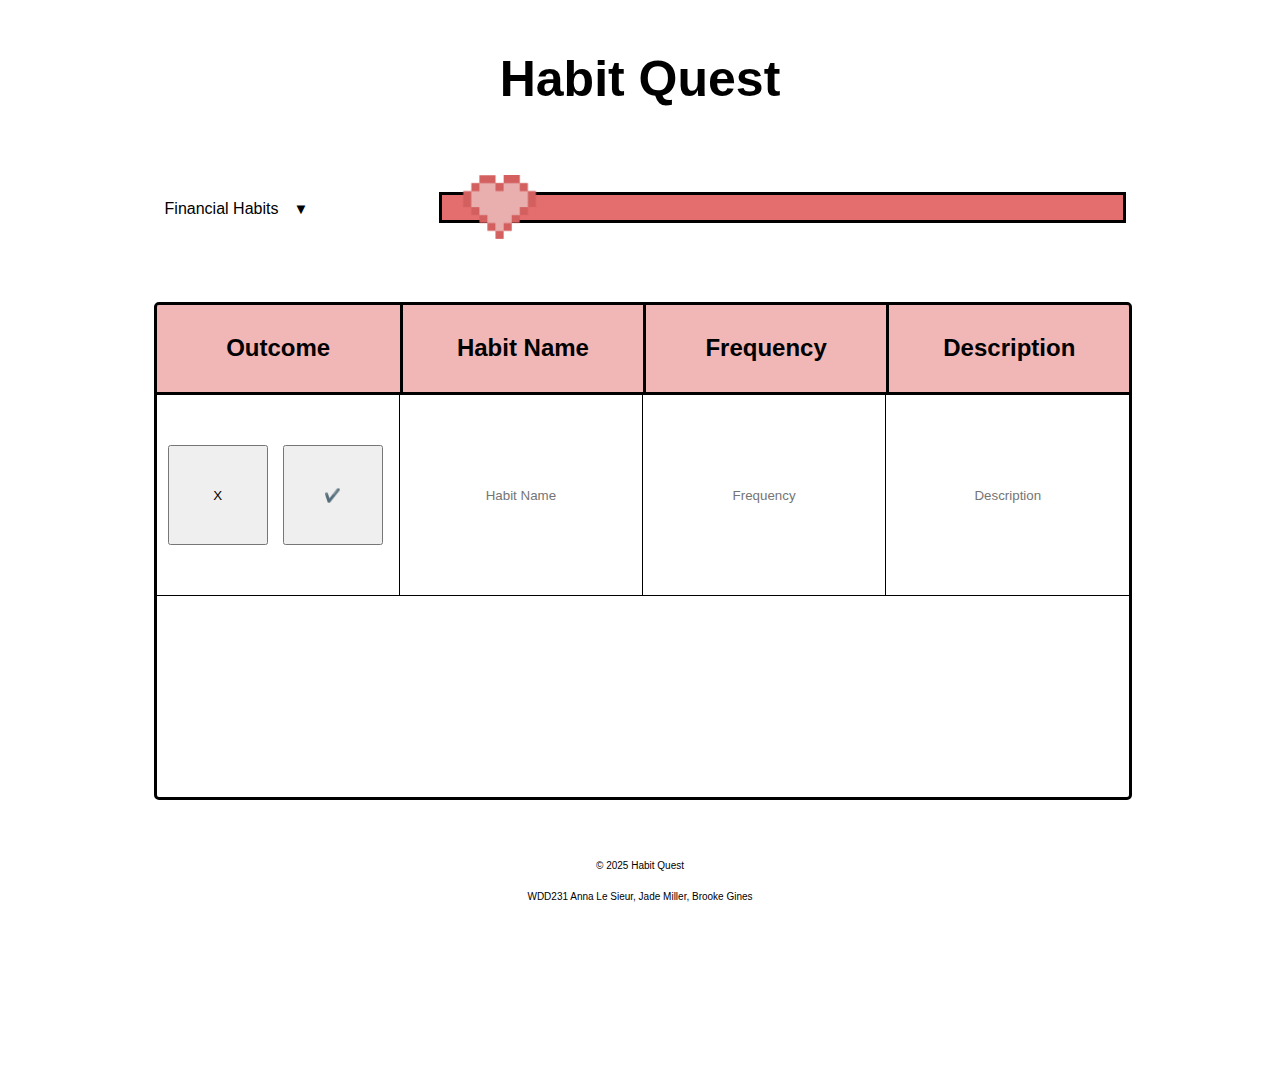
==== habit_quest/financial.html @ a442c49a "d" ====
<!DOCTYPE html>
<html lang="en">
  <head>
    <meta charset="UTF-8" />
    <meta name="author" content="Jade Miller and Brooke Gines">
    <meta name="description" content="A video game themed habit tracker. Plan and track personalized habits.">
    <meta http-equiv="X-UA-Compatible" content="IE=edge" />
    <meta name="viewport" content="width=device-width, initial-scale=1.0" />
    <title>Financial Habits</title>
    <link rel="stylesheet" href="styles.css" />
    <script src="scripts/fail_animation.js" defer></script>
    <script src="scripts/quote.js" defer></script>
  </head>
  <body>
    <header>
      <h1>Habit Quest</h1>
    </header>
    <div class="drop">
        <button class="drop_button">Financial Habits</button>
        <span class="arrow">▼</span>
        <span class="hamburger">☰</span>
        <div class="dropdown-content">
          <a href="fitness.html">Fitness Habits</a>
          <a href="intellectual.html">Intellectual Habits</a>
          <a href="mental.html">Mental Habits</a>
        </div>
    </div>
    
    <div class="health_bar">
        <img class="heart_img" src="images/heart.png" alt="Heart Icon">
        <div class="progress_bar"></div>
    </div>

    <main> 
      <div class="habit-grid">
        <div class = "column-header">
          <h2>Outcome</h2>
        </div>
        <div class="column-header">
          <h2>Habit Name</h2>
        </div>
        <div class="column-header">
          <h2>Frequency</h2>
        </div>
        <div class="column-header">
          <h2>Description</h2>
        </div>
        <div class="user-row">
          <div id="user-check-box" class="row-cell"> 
            <button id="unfinishedAnimation">X</button>
            <button id="finishedAnimation">✔️</button>
          </div>
          <div id="user-habit-name" class="row-cell"> 
            <input type="text" placeholder="Habit Name"/>
          </div>
          <div id="user-frequency" class="row-cell">
            <input type="text" placeholder="Frequency"/>
          </div>
          <div id="user-description" class="row-cell" >
            <input type="text" placeholder="Description" />
          </div>
        </div>
      </div>
    </main>
    
    
    <footer>
      <p>&copy; 2025 Habit Quest</p>
      <p>WDD231 Anna Le Sieur, Jade Miller, Brooke Gines</p>
    </footer>
  </body>
</html>
---- habit_quest/styles.css ----
:root {
    --health_bar: #e46e6e;
}

body {
    margin: 12%;
    margin-top: 50px;
}

.health_bar {
  margin-top: 50px;
  float: right;
  width: 70%;
  height: 25px;
  border: solid;
  border-color: black;
}

.progress_bar {
  width: 100%;
  height: 25px;
  background-color: var(--health_bar);
}

.arrow {
    font-size: 15px;
    margin-left: -5px;
}

.hamburger {
    display: none;
}

.drop_button {
    height: 25px;
    border: none;
    background-color: white;
    font-size: 100%;
    text-align: left;
  }
  
  .drop {
    margin-top: 50px;
    width: 25%;
    position: relative;
    display: inline-block;
  }
  
  .dropdown-content {
    display: none;
    position: absolute;
  }
  
  .dropdown-content a {
    display: block;
    text-decoration: none;
    color: black;
    padding: 0px 50px;
  }

  .drop:hover .dropdown-content {
    display: block;
}

a:hover {
    background-color: aliceblue;
}

@media (max-width: 800px) {
    body {
        margin: 5%;
    }
}

@media (max-width: 700px) {
    .drop_button {
        display: none;
     }
     .arrow {
        display: none;
     }
     .hamburger {
        display: block;
        font-size: 25px;
        padding-left: 50px;
    }
}

/* Header */
header {
  text-align: center;
  font-family: 'Lucida Sans', 'Lucida Sans Regular', 'Lucida Grande', 'Lucida Sans Unicode', Geneva, Verdana, sans-serif;
}

header h1 {
  font-size: 50px;
}

header h3 {
  font-size: 20px;
  font-style: italic;
  font-weight: normal;
  margin-bottom: 50px;
}

/* Footer */

footer {
  text-align: center;
  margin-top: 50px;
  font-size: 10px;
  display: grid;  
  place-items: center;
  font-family: 'Lucida Sans', 'Lucida Sans Regular', 'Lucida Grande', 'Lucida Sans Unicode', Geneva, Verdana, sans-serif;
}
/* Grid Style */

.habit-grid {
  margin-top: 75px;
  display: grid;
  grid-template-columns: 1fr 1fr 1fr 1fr;
  grid-template-rows: auto 1fr 1fr;
  border: solid;
  border-color: black;
  border-radius: 5px;
  width: 100%;
}

.column-header {
  text-align: center;
  border-bottom: black solid;
  padding: 10px;
  background-color: rgba(228, 110, 110, 0.5);
  color: black;
  height: min-content;
  font-family: 'Lucida Sans', 'Lucida Sans Regular', 'Lucida Grande', 'Lucida Sans Unicode', Geneva, Verdana, sans-serif;
}

.column-header:not(:first-child) {
  border-left: black solid;
}

.user-row {
  grid-column: span 4;
  display: grid;
  max-width: 100%;
  grid-template-columns: 1fr 1fr 1fr 1fr;
}

.user-row {
  row-gap: 5px;
  height: fit-content;
}

.row-cell:not(:last-child) {
  border-right:  black solid 1px;
  display: flex;
  justify-content: center;
}

.row-cell {
  border-bottom: black solid 1px;
  height: 200px;
}

.user-row input {
  width: calc(100% - 4px);
  outline: none;
  /* width: 100%; */
  border: none;
  /* border-bottom: black solid 1px; */
  /*height: 100%;*/
  height: -webkit-fill-available;
  text-align: center;
  font-family: 'Lucida Sans', 'Lucida Sans Regular', 'Lucida Grande', 'Lucida Sans Unicode', Geneva, Verdana, sans-serif;
}

#user-check-box {
  display: flex;
  align-items: center;  
}

button {
  font-family: 'Lucida Sans', 'Lucida Sans Regular', 'Lucida Grande', 'Lucida Sans Unicode', Geneva, Verdana, sans-serif;
  margin: 5px;
  margin-right: 10px;
  height: fit-content;
}

button:hover {
  cursor: pointer;
}

#unfinishedAnimation {
  height: 100px;
  width: 100px;
}

#unfinishedAnimation:hover {
   color: red;
   border-color: red;
}

#finishedAnimation {
  height: 100px;
  width: 100px;
}

#finishedAnimation:hover {
   color: red;
   border-color: red;
}

.heart_img {
  position: absolute;
  width: 115px;
  margin-top: -20px;
}

.heart_sad {
  animation: beat 3s infinite;
}

@keyframes beat { 
  0% {
    transform: scale(.8);
  }
  5% {
    transform: scale(1);
  }
  10% {
    transform: scale(.8);
  }
  15% {
    transform: scale(1);
  }
  100% {
    transform: scale(1);
  }
}

.heart_hurt {
  animation: hurt 5s;
}

@keyframes hurt { 
  0% {
    transform: scale(.8);
  }
  50% {
    transform: scale(5);
  }
  100% {
    transform: scale(.8);
  }
  0% {
    transform: scale(.8);
  }
  50% {
    transform: scale(5);
  }
  100% {
    transform: scale(.8);
  }
}

.red_flash {
  margin: none;
  padding: none;
  animation: flash 1s linear;
}

@keyframes flash { 
  0% {
    background-color: red;
    color: red;
    border-color: red;
  }
  
  100% {
    color: red;
    border-color: black;
  }
}

.blue_light {
  animation: flash 5s;
}

@keyframes light { 
  0% {
    background-color: blue;
    color: blue;
    border-color: blue;
  }
  100% {
    color: blue;
    border-color: black;
  }
}
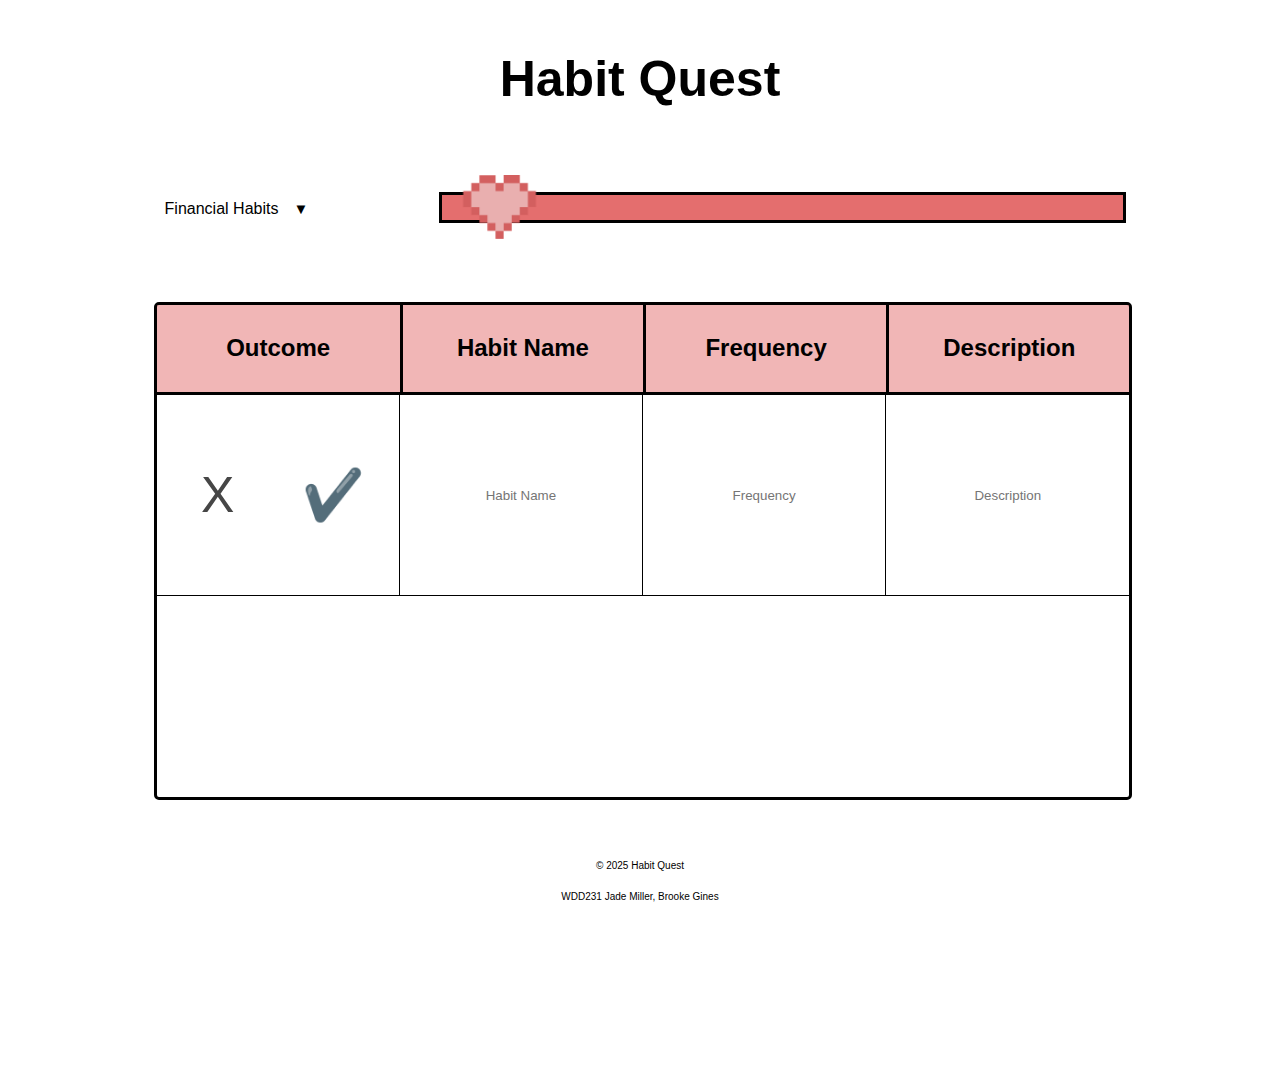
==== commit ad5ee33c: "buttons" ====
--- a/habit_quest/financial.html
+++ b/habit_quest/financial.html
@@ -2,8 +2,11 @@
 <html lang="en">
   <head>
     <meta charset="UTF-8" />
-    <meta name="author" content="Jade Miller and Brooke Gines">
-    <meta name="description" content="A video game themed habit tracker. Plan and track personalized habits.">
+    <meta name="author" content="Jade Miller and Brooke Gines" />
+    <meta
+      name="description"
+      content="A video game themed habit tracker. Plan and track personalized habits."
+    />
     <meta http-equiv="X-UA-Compatible" content="IE=edge" />
     <meta name="viewport" content="width=device-width, initial-scale=1.0" />
     <title>Financial Habits</title>
@@ -16,24 +19,24 @@
       <h1>Habit Quest</h1>
     </header>
     <div class="drop">
-        <button class="drop_button">Financial Habits</button>
-        <span class="arrow">▼</span>
-        <span class="hamburger">☰</span>
-        <div class="dropdown-content">
-          <a href="fitness.html">Fitness Habits</a>
-          <a href="intellectual.html">Intellectual Habits</a>
-          <a href="mental.html">Mental Habits</a>
-        </div>
-    </div>
-    
-    <div class="health_bar">
-        <img class="heart_img" src="images/heart.png" alt="Heart Icon">
-        <div class="progress_bar"></div>
+      <button class="drop_button">Financial Habits</button>
+      <span class="arrow">▼</span>
+      <span class="hamburger">☰</span>
+      <div class="dropdown-content">
+        <a href="fitness.html">Fitness Habits</a>
+        <a href="intellectual.html">Intellectual Habits</a>
+        <a href="mental.html">Mental Habits</a>
+      </div>
     </div>
 
-    <main> 
+    <div class="health_bar">
+      <img class="heart_img" src="images/heart.png" alt="Heart Icon" />
+      <div class="progress_bar"></div>
+    </div>
+
+    <main>
       <div class="habit-grid">
-        <div class = "column-header">
+        <div class="column-header">
           <h2>Outcome</h2>
         </div>
         <div class="column-header">
@@ -46,27 +49,26 @@
           <h2>Description</h2>
         </div>
         <div class="user-row">
-          <div id="user-check-box" class="row-cell"> 
+          <div id="user-check-box" class="row-cell">
             <button id="unfinishedAnimation">X</button>
             <button id="finishedAnimation">✔️</button>
           </div>
-          <div id="user-habit-name" class="row-cell"> 
-            <input type="text" placeholder="Habit Name"/>
+          <div id="user-habit-name" class="row-cell">
+            <input type="text" placeholder="Habit Name" />
           </div>
           <div id="user-frequency" class="row-cell">
-            <input type="text" placeholder="Frequency"/>
+            <input type="text" placeholder="Frequency" />
           </div>
-          <div id="user-description" class="row-cell" >
+          <div id="user-description" class="row-cell">
             <input type="text" placeholder="Description" />
           </div>
         </div>
       </div>
     </main>
-    
-    
+
     <footer>
       <p>&copy; 2025 Habit Quest</p>
-      <p>WDD231 Anna Le Sieur, Jade Miller, Brooke Gines</p>
+      <p>WDD231 Jade Miller, Brooke Gines</p>
     </footer>
   </body>
-</html>+</html>
--- a/habit_quest/styles.css
+++ b/habit_quest/styles.css
@@ -1,300 +1,342 @@
 :root {
-    --health_bar: #e46e6e;
-}
+  --health_bar: #e46e6e;
+}
+
 
 body {
-    margin: 12%;
-    margin-top: 50px;
-}
+  margin: 12%;
+  margin-top: 50px;
+}
+
 
 .health_bar {
+margin-top: 50px;
+float: right;
+width: 70%;
+height: 25px;
+border: solid;
+border-color: black;
+}
+
+
+.progress_bar {
+width: 100%;
+height: 25px;
+background-color: var(--health_bar);
+}
+
+
+.arrow {
+  font-size: 15px;
+  margin-left: -5px;
+}
+
+
+.hamburger {
+  display: none;
+}
+
+
+.drop_button {
+  height: 25px;
+  border: none;
+  background-color: white;
+  font-size: 100%;
+  text-align: left;
+}
+ .drop {
   margin-top: 50px;
-  float: right;
-  width: 70%;
-  height: 25px;
-  border: solid;
-  border-color: black;
-}
-
-.progress_bar {
-  width: 100%;
-  height: 25px;
-  background-color: var(--health_bar);
-}
-
-.arrow {
-    font-size: 15px;
-    margin-left: -5px;
-}
-
-.hamburger {
-    display: none;
-}
-
-.drop_button {
-    height: 25px;
-    border: none;
-    background-color: white;
-    font-size: 100%;
-    text-align: left;
+  width: 25%;
+  position: relative;
+  display: inline-block;
+}
+ .dropdown-content {
+  display: none;
+  position: absolute;
+}
+ .dropdown-content a {
+  display: block;
+  text-decoration: none;
+  color: black;
+  padding: 0px 50px;
+}
+
+
+.drop:hover .dropdown-content {
+  display: block;
+}
+
+
+a:hover {
+  background-color: aliceblue;
+}
+
+
+@media (max-width: 800px) {
+  body {
+      margin: 5%;
   }
-  
-  .drop {
-    margin-top: 50px;
-    width: 25%;
-    position: relative;
-    display: inline-block;
+}
+
+
+@media (max-width: 700px) {
+  .drop_button {
+      display: none;
+   }
+   .arrow {
+      display: none;
+   }
+   .hamburger {
+      display: block;
+      font-size: 25px;
+      padding-left: 50px;
   }
-  
-  .dropdown-content {
-    display: none;
-    position: absolute;
-  }
-  
-  .dropdown-content a {
-    display: block;
-    text-decoration: none;
-    color: black;
-    padding: 0px 50px;
-  }
-
-  .drop:hover .dropdown-content {
-    display: block;
-}
-
-a:hover {
-    background-color: aliceblue;
-}
-
-@media (max-width: 800px) {
-    body {
-        margin: 5%;
-    }
-}
-
-@media (max-width: 700px) {
-    .drop_button {
-        display: none;
-     }
-     .arrow {
-        display: none;
-     }
-     .hamburger {
-        display: block;
-        font-size: 25px;
-        padding-left: 50px;
-    }
-}
+}
+
 
 /* Header */
 header {
-  text-align: center;
-  font-family: 'Lucida Sans', 'Lucida Sans Regular', 'Lucida Grande', 'Lucida Sans Unicode', Geneva, Verdana, sans-serif;
-}
+text-align: center;
+font-family: 'Lucida Sans', 'Lucida Sans Regular', 'Lucida Grande', 'Lucida Sans Unicode', Geneva, Verdana, sans-serif;
+}
+
 
 header h1 {
-  font-size: 50px;
-}
+font-size: 50px;
+}
+
 
 header h3 {
-  font-size: 20px;
-  font-style: italic;
-  font-weight: normal;
-  margin-bottom: 50px;
-}
+font-size: 20px;
+font-style: italic;
+font-weight: normal;
+margin-bottom: 50px;
+}
+
 
 /* Footer */
 
+
 footer {
-  text-align: center;
-  margin-top: 50px;
-  font-size: 10px;
-  display: grid;  
-  place-items: center;
-  font-family: 'Lucida Sans', 'Lucida Sans Regular', 'Lucida Grande', 'Lucida Sans Unicode', Geneva, Verdana, sans-serif;
+text-align: center;
+margin-top: 50px;
+font-size: 10px;
+display: grid; 
+place-items: center;
+font-family: 'Lucida Sans', 'Lucida Sans Regular', 'Lucida Grande', 'Lucida Sans Unicode', Geneva, Verdana, sans-serif;
 }
 /* Grid Style */
 
+
 .habit-grid {
-  margin-top: 75px;
-  display: grid;
-  grid-template-columns: 1fr 1fr 1fr 1fr;
-  grid-template-rows: auto 1fr 1fr;
-  border: solid;
+margin-top: 75px;
+display: grid;
+grid-template-columns: 1fr 1fr 1fr 1fr;
+grid-template-rows: auto 1fr 1fr;
+border: solid;
+border-color: black;
+border-radius: 5px;
+width: 100%;
+}
+
+
+.column-header {
+text-align: center;
+border-bottom: black solid;
+padding: 10px;
+background-color: rgba(228, 110, 110, 0.5);
+color: black;
+height: min-content;
+font-family: 'Lucida Sans', 'Lucida Sans Regular', 'Lucida Grande', 'Lucida Sans Unicode', Geneva, Verdana, sans-serif;
+}
+
+
+.column-header:not(:first-child) {
+border-left: black solid;
+}
+
+
+.user-row {
+grid-column: span 4;
+display: grid;
+max-width: 100%;
+grid-template-columns: 1fr 1fr 1fr 1fr;
+}
+
+
+.user-row {
+row-gap: 5px;
+height: fit-content;
+}
+
+
+.row-cell:not(:last-child) {
+border-right:  black solid 1px;
+display: flex;
+justify-content: center;
+}
+
+
+.row-cell {
+border-bottom: black solid 1px;
+height: 200px;
+}
+
+
+.user-row input {
+width: calc(100% - 4px);
+outline: none;
+/* width: 100%; */
+border: none;
+/* border-bottom: black solid 1px; */
+/*height: 100%;*/
+height: -webkit-fill-available;
+text-align: center;
+font-family: 'Lucida Sans', 'Lucida Sans Regular', 'Lucida Grande', 'Lucida Sans Unicode', Geneva, Verdana, sans-serif;
+}
+
+
+#user-check-box {
+display: flex;
+align-items: center; 
+}
+
+
+button {
+font-family: 'Lucida Sans', 'Lucida Sans Regular', 'Lucida Grande', 'Lucida Sans Unicode', Geneva, Verdana, sans-serif;
+margin: 5px;
+margin-right: 10px;
+height: fit-content;
+}
+
+
+button:hover {
+cursor: pointer;
+}
+
+
+#unfinishedAnimation {
+height: 100px;
+width: 100px;
+font-size: 50px;
+font-style: bold;
+background-color: transparent;
+border: none;
+color: #464646;
+}
+
+
+#unfinishedAnimation:hover {
+  font-size: 60px;
+}
+
+
+#finishedAnimation {
+height: 100px;
+width: 100px;
+font-size: 50px;
+background-color: transparent;
+border: none;
+color: var(--health_bar);
+}
+
+
+#finishedAnimation:hover {
+font-size: 60px;
+}
+
+
+.heart_img {
+position: absolute;
+width: 115px;
+margin-top: -20px;
+}
+
+
+.heart_sad {
+animation: beat 3s infinite;
+}
+
+
+@keyframes beat {
+0% {
+  transform: scale(.8);
+}
+5% {
+  transform: scale(1);
+}
+10% {
+  transform: scale(.8);
+}
+15% {
+  transform: scale(1);
+}
+100% {
+  transform: scale(1);
+}
+}
+
+
+.heart_hurt {
+animation: hurt 5s;
+}
+
+
+@keyframes hurt {
+0% {
+  transform: scale(.8);
+}
+50% {
+  transform: scale(5);
+}
+100% {
+  transform: scale(.8);
+}
+0% {
+  transform: scale(.8);
+}
+50% {
+  transform: scale(5);
+}
+100% {
+  transform: scale(.8);
+}
+}
+
+
+.red_flash {
+margin: none;
+padding: none;
+animation: flash 1s linear;
+}
+
+
+@keyframes flash {
+0% {
+  background-color: red;
+  color: red;
+  border-color: red;
+}
+ 100% {
+  color: red;
   border-color: black;
-  border-radius: 5px;
-  width: 100%;
-}
-
-.column-header {
-  text-align: center;
-  border-bottom: black solid;
-  padding: 10px;
-  background-color: rgba(228, 110, 110, 0.5);
-  color: black;
-  height: min-content;
-  font-family: 'Lucida Sans', 'Lucida Sans Regular', 'Lucida Grande', 'Lucida Sans Unicode', Geneva, Verdana, sans-serif;
-}
-
-.column-header:not(:first-child) {
-  border-left: black solid;
-}
-
-.user-row {
-  grid-column: span 4;
-  display: grid;
-  max-width: 100%;
-  grid-template-columns: 1fr 1fr 1fr 1fr;
-}
-
-.user-row {
-  row-gap: 5px;
-  height: fit-content;
-}
-
-.row-cell:not(:last-child) {
-  border-right:  black solid 1px;
-  display: flex;
-  justify-content: center;
-}
-
-.row-cell {
-  border-bottom: black solid 1px;
-  height: 200px;
-}
-
-.user-row input {
-  width: calc(100% - 4px);
-  outline: none;
-  /* width: 100%; */
-  border: none;
-  /* border-bottom: black solid 1px; */
-  /*height: 100%;*/
-  height: -webkit-fill-available;
-  text-align: center;
-  font-family: 'Lucida Sans', 'Lucida Sans Regular', 'Lucida Grande', 'Lucida Sans Unicode', Geneva, Verdana, sans-serif;
-}
-
-#user-check-box {
-  display: flex;
-  align-items: center;  
-}
-
-button {
-  font-family: 'Lucida Sans', 'Lucida Sans Regular', 'Lucida Grande', 'Lucida Sans Unicode', Geneva, Verdana, sans-serif;
-  margin: 5px;
-  margin-right: 10px;
-  height: fit-content;
-}
-
-button:hover {
-  cursor: pointer;
-}
-
-#unfinishedAnimation {
-  height: 100px;
-  width: 100px;
-}
-
-#unfinishedAnimation:hover {
-   color: red;
-   border-color: red;
-}
-
-#finishedAnimation {
-  height: 100px;
-  width: 100px;
-}
-
-#finishedAnimation:hover {
-   color: red;
-   border-color: red;
-}
-
-.heart_img {
-  position: absolute;
-  width: 115px;
-  margin-top: -20px;
-}
-
-.heart_sad {
-  animation: beat 3s infinite;
-}
-
-@keyframes beat { 
-  0% {
-    transform: scale(.8);
-  }
-  5% {
-    transform: scale(1);
-  }
-  10% {
-    transform: scale(.8);
-  }
-  15% {
-    transform: scale(1);
-  }
-  100% {
-    transform: scale(1);
-  }
-}
-
-.heart_hurt {
-  animation: hurt 5s;
-}
-
-@keyframes hurt { 
-  0% {
-    transform: scale(.8);
-  }
-  50% {
-    transform: scale(5);
-  }
-  100% {
-    transform: scale(.8);
-  }
-  0% {
-    transform: scale(.8);
-  }
-  50% {
-    transform: scale(5);
-  }
-  100% {
-    transform: scale(.8);
-  }
-}
-
-.red_flash {
-  margin: none;
-  padding: none;
-  animation: flash 1s linear;
-}
-
-@keyframes flash { 
-  0% {
-    background-color: red;
-    color: red;
-    border-color: red;
-  }
-  
-  100% {
-    color: red;
-    border-color: black;
-  }
-}
+}
+}
+
 
 .blue_light {
-  animation: flash 5s;
-}
-
-@keyframes light { 
-  0% {
-    background-color: blue;
-    color: blue;
-    border-color: blue;
-  }
-  100% {
-    color: blue;
-    border-color: black;
-  }
-}+animation: flash 5s;
+}
+
+
+@keyframes light {
+0% {
+  background-color: blue;
+  color: blue;
+  border-color: blue;
+}
+100% {
+  color: blue;
+  border-color: black;
+}
+}
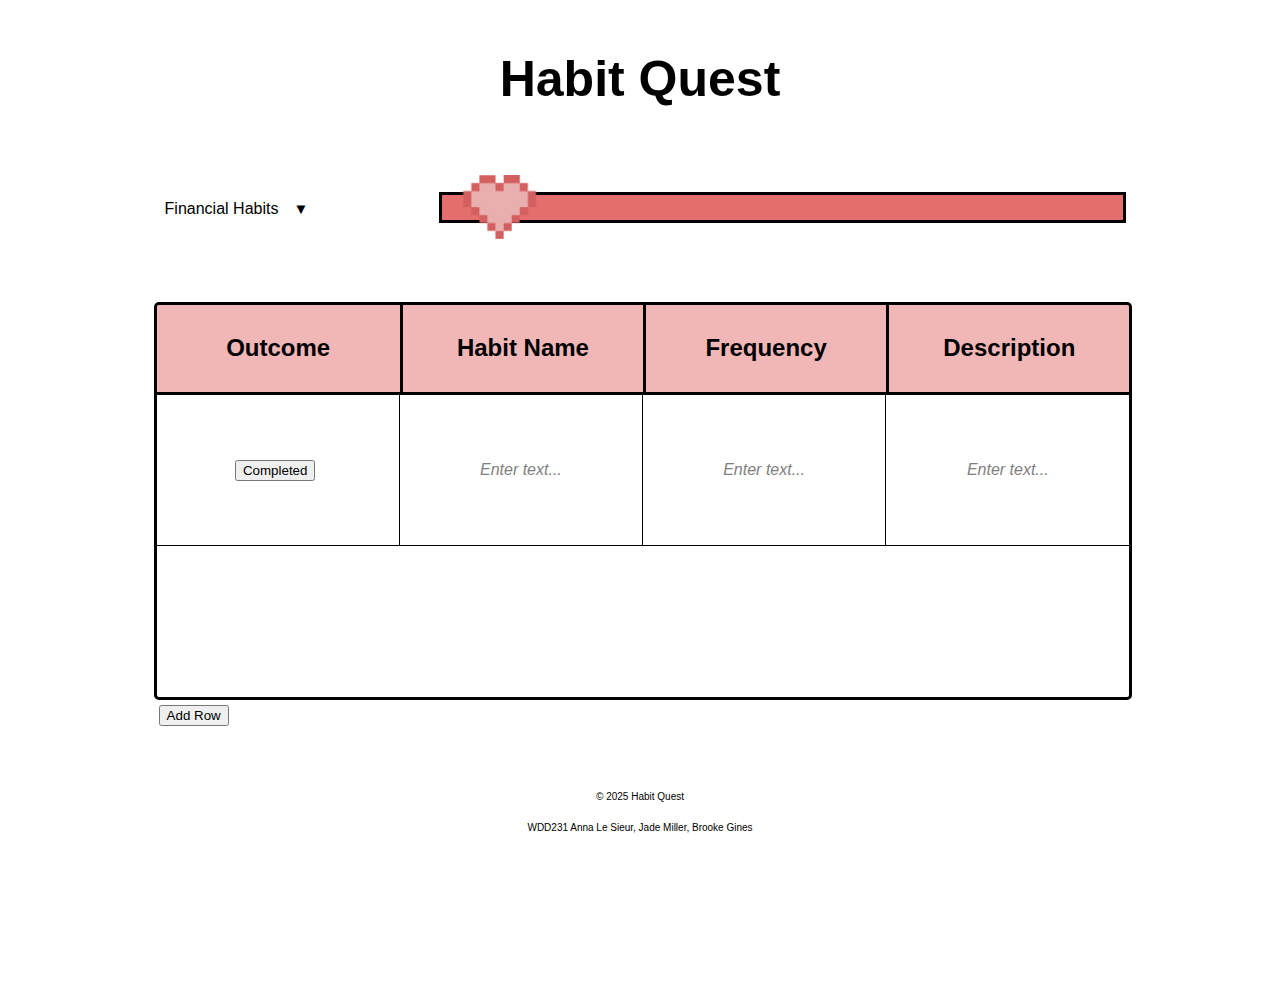
==== commit 3f598c41: "local storage for grid works on the first row" ====
--- a/habit_quest/financial.html
+++ b/habit_quest/financial.html
@@ -2,41 +2,37 @@
 <html lang="en">
   <head>
     <meta charset="UTF-8" />
-    <meta name="author" content="Jade Miller and Brooke Gines" />
-    <meta
-      name="description"
-      content="A video game themed habit tracker. Plan and track personalized habits."
-    />
     <meta http-equiv="X-UA-Compatible" content="IE=edge" />
     <meta name="viewport" content="width=device-width, initial-scale=1.0" />
     <title>Financial Habits</title>
     <link rel="stylesheet" href="styles.css" />
     <script src="scripts/fail_animation.js" defer></script>
     <script src="scripts/quote.js" defer></script>
+    <script src="scripts/localStorage.js" defer></script>
   </head>
   <body>
     <header>
       <h1>Habit Quest</h1>
     </header>
     <div class="drop">
-      <button class="drop_button">Financial Habits</button>
-      <span class="arrow">▼</span>
-      <span class="hamburger">☰</span>
-      <div class="dropdown-content">
-        <a href="fitness.html">Fitness Habits</a>
-        <a href="intellectual.html">Intellectual Habits</a>
-        <a href="mental.html">Mental Habits</a>
-      </div>
+        <button class="drop_button">Financial Habits</button>
+        <span class="arrow">▼</span>
+        <span class="hamburger">☰</span>
+        <div class="dropdown-content">
+          <a href="fitness.html">Fitness Habits</a>
+          <a href="intellectual.html">Intellectual Habits</a>
+          <a href="mental.html">Mental Habits</a>
+        </div>
+    </div>
+    
+    <div class="health_bar">
+        <img class="heart_img" src="images/heart.png" alt="Heart Icon">
+        <div class="progress_bar"></div>
     </div>
 
-    <div class="health_bar">
-      <img class="heart_img" src="images/heart.png" alt="Heart Icon" />
-      <div class="progress_bar"></div>
-    </div>
-
-    <main>
+    <main> 
       <div class="habit-grid">
-        <div class="column-header">
+        <div class = "column-header">
           <h2>Outcome</h2>
         </div>
         <div class="column-header">
@@ -49,26 +45,41 @@
           <h2>Description</h2>
         </div>
         <div class="user-row">
-          <div id="user-check-box" class="row-cell">
-            <button id="unfinishedAnimation">X</button>
-            <button id="finishedAnimation">✔️</button>
+          <div id="user-check-box" class="row-cell"> 
+            <button>Completed</button>
           </div>
-          <div id="user-habit-name" class="row-cell">
-            <input type="text" placeholder="Habit Name" />
+          <div id="user-habit-name" class="row-cell"> 
+            <div class="editor" id= "habit-name-editor" contenteditable="true"> </div>
           </div>
           <div id="user-frequency" class="row-cell">
-            <input type="text" placeholder="Frequency" />
+            <div class="editor" id= "frequency-editor" contenteditable="true"> </div>
           </div>
-          <div id="user-description" class="row-cell">
-            <input type="text" placeholder="Description" />
+          <div id="user-description" class="row-cell" >
+            <div class="editor" id= "description-editor" contenteditable="true"> </div>
           </div>
         </div>
+        <!-- <div class="user-row">
+          <div id="user-check-box" class="row-cell"> 
+            <button>Completed</button>
+          </div>
+          <div id="user-habit-name" class="row-cell"> 
+            <div class="editor" id= "habit-name-editor" contenteditable="true"> </div>
+          </div>
+          <div id="user-frequency" class="row-cell">
+            <div class="editor" id= "frequency-editor" contenteditable="true"> </div>
+          </div>
+          <div id="user-description" class="row-cell" >
+            <div class="editor" id= "description-editor" contenteditable="true"> </div>
+          </div>
+        </div> -->
       </div>
     </main>
-
+    <button id="add-row-button">Add Row</button>
+    
+    
     <footer>
       <p>&copy; 2025 Habit Quest</p>
-      <p>WDD231 Jade Miller, Brooke Gines</p>
+      <p>WDD231 Anna Le Sieur, Jade Miller, Brooke Gines</p>
     </footer>
   </body>
-</html>
+</html>--- a/habit_quest/styles.css
+++ b/habit_quest/styles.css
@@ -1,342 +1,245 @@
 :root {
-  --health_bar: #e46e6e;
-}
-
+    --health_bar: #e46e6e;
+}
 
 body {
-  margin: 12%;
+    margin: 12%;
+    margin-top: 50px;
+}
+
+.health_bar {
   margin-top: 50px;
-}
-
-
-.health_bar {
-margin-top: 50px;
-float: right;
-width: 70%;
-height: 25px;
-border: solid;
-border-color: black;
-}
-
+  float: right;
+  width: 70%;
+  height: 25px;
+  border: solid;
+  border-color: black;
+}
 
 .progress_bar {
-width: 100%;
-height: 25px;
-background-color: var(--health_bar);
-}
-
+  width: 100%;
+  height: 25px;
+  background-color: var(--health_bar);
+}
 
 .arrow {
-  font-size: 15px;
-  margin-left: -5px;
-}
-
+    font-size: 15px;
+    margin-left: -5px;
+}
 
 .hamburger {
-  display: none;
-}
-
+    display: none;
+}
 
 .drop_button {
-  height: 25px;
-  border: none;
-  background-color: white;
-  font-size: 100%;
-  text-align: left;
-}
- .drop {
-  margin-top: 50px;
-  width: 25%;
-  position: relative;
-  display: inline-block;
-}
- .dropdown-content {
-  display: none;
-  position: absolute;
-}
- .dropdown-content a {
-  display: block;
-  text-decoration: none;
-  color: black;
-  padding: 0px 50px;
-}
-
-
-.drop:hover .dropdown-content {
-  display: block;
-}
-
+    height: 25px;
+    border: none;
+    background-color: white;
+    font-size: 100%;
+    text-align: left;
+  }
+  
+  .drop {
+    margin-top: 50px;
+    width: 25%;
+    position: relative;
+    display: inline-block;
+  }
+  
+  .dropdown-content {
+    display: none;
+    position: absolute;
+  }
+  
+  .dropdown-content a {
+    display: block;
+    text-decoration: none;
+    color: black;
+    padding: 0px 50px;
+  }
+
+  .drop:hover .dropdown-content {
+    display: block;
+}
 
 a:hover {
-  background-color: aliceblue;
-}
-
+    background-color: aliceblue;
+}
+
+.heart_img {
+    position: absolute;
+    width: 115px;
+    margin-top: -20px;
+}
 
 @media (max-width: 800px) {
-  body {
-      margin: 5%;
-  }
-}
-
+    body {
+        margin: 5%;
+    }
+}
 
 @media (max-width: 700px) {
-  .drop_button {
-      display: none;
-   }
-   .arrow {
-      display: none;
-   }
-   .hamburger {
-      display: block;
-      font-size: 25px;
-      padding-left: 50px;
-  }
-}
-
+    .drop_button {
+        display: none;
+     }
+     .arrow {
+        display: none;
+     }
+     .hamburger {
+        display: block;
+        font-size: 25px;
+        padding-left: 50px;
+    }
+}
 
 /* Header */
 header {
-text-align: center;
-font-family: 'Lucida Sans', 'Lucida Sans Regular', 'Lucida Grande', 'Lucida Sans Unicode', Geneva, Verdana, sans-serif;
-}
-
+  text-align: center;
+  font-family: 'Lucida Sans', 'Lucida Sans Regular', 'Lucida Grande', 'Lucida Sans Unicode', Geneva, Verdana, sans-serif;
+}
 
 header h1 {
-font-size: 50px;
-}
-
+  font-size: 50px;
+}
 
 header h3 {
-font-size: 20px;
-font-style: italic;
-font-weight: normal;
-margin-bottom: 50px;
-}
-
+  font-size: 20px;
+  font-style: italic;
+  font-weight: normal;
+  margin-bottom: 50px;
+}
 
 /* Footer */
 
-
 footer {
-text-align: center;
-margin-top: 50px;
-font-size: 10px;
-display: grid; 
-place-items: center;
-font-family: 'Lucida Sans', 'Lucida Sans Regular', 'Lucida Grande', 'Lucida Sans Unicode', Geneva, Verdana, sans-serif;
+  text-align: center;
+  margin-top: 50px;
+  font-size: 10px;
+  display: grid;  
+  place-items: center;
+  font-family: 'Lucida Sans', 'Lucida Sans Regular', 'Lucida Grande', 'Lucida Sans Unicode', Geneva, Verdana, sans-serif;
 }
 /* Grid Style */
 
 
 .habit-grid {
-margin-top: 75px;
-display: grid;
-grid-template-columns: 1fr 1fr 1fr 1fr;
-grid-template-rows: auto 1fr 1fr;
-border: solid;
-border-color: black;
-border-radius: 5px;
-width: 100%;
-}
-
+  margin-top: 75px;
+  display: grid;
+  grid-template-columns: 1fr 1fr 1fr 1fr;
+  grid-template-rows: auto 1fr 1fr;
+  border: solid;
+  border-color: black;
+  border-radius: 5px;
+  width: 100%;
+}
 
 .column-header {
-text-align: center;
-border-bottom: black solid;
-padding: 10px;
-background-color: rgba(228, 110, 110, 0.5);
-color: black;
-height: min-content;
-font-family: 'Lucida Sans', 'Lucida Sans Regular', 'Lucida Grande', 'Lucida Sans Unicode', Geneva, Verdana, sans-serif;
-}
-
+  text-align: center;
+  border-bottom: black solid;
+  padding: 10px;
+  background-color: rgba(228, 110, 110, 0.5);
+  color: black;
+  height: min-content;
+  font-family: 'Lucida Sans', 'Lucida Sans Regular', 'Lucida Grande', 'Lucida Sans Unicode', Geneva, Verdana, sans-serif;
+}
 
 .column-header:not(:first-child) {
-border-left: black solid;
-}
-
+  border-left: black solid;
+}
 
 .user-row {
-grid-column: span 4;
-display: grid;
-max-width: 100%;
-grid-template-columns: 1fr 1fr 1fr 1fr;
-}
-
-
-.user-row {
-row-gap: 5px;
-height: fit-content;
+  grid-column: span 4;
+  display: grid;
+  max-width: 100%;
+  grid-template-columns: 1fr 1fr 1fr 1fr;
+  row-gap: 5px;
+  height: fit-content;
 }
 
 
 .row-cell:not(:last-child) {
-border-right:  black solid 1px;
-display: flex;
-justify-content: center;
-}
-
+  border-right:  black solid 1px;
+  display: flex;
+  justify-content: center;
+}
 
 .row-cell {
-border-bottom: black solid 1px;
-height: 200px;
-}
-
-
-.user-row input {
-width: calc(100% - 4px);
-outline: none;
-/* width: 100%; */
-border: none;
-/* border-bottom: black solid 1px; */
-/*height: 100%;*/
-height: -webkit-fill-available;
-text-align: center;
-font-family: 'Lucida Sans', 'Lucida Sans Regular', 'Lucida Grande', 'Lucida Sans Unicode', Geneva, Verdana, sans-serif;
-}
-
+  border-bottom: black solid 1px;
+  height: 150px;
+  display: flex;
+  flex-direction: column;
+}
+
+textarea {
+  /* width: calc(100% - 4px); */
+  width: 100%;
+  height: 100%; 
+  padding: 5px; 
+  border: none;
+  text-align: center;
+  box-sizing: border-box;
+  font-family: 'Lucida Sans', 'Lucida Sans Regular', 'Lucida Grande', 'Lucida Sans Unicode', Geneva, Verdana, sans-serif;
+}
+
+.editor
+{
+   /* width: calc(100% - 4px); */
+   width: 100%;
+   display: flex;
+   flex-direction: column;
+   justify-content: center;
+   height: 100%; 
+   padding: 5px; 
+   border: none;
+   text-align: center;
+   box-sizing: border-box;
+   font-family: 'Lucida Sans', 'Lucida Sans Regular', 'Lucida Grande', 'Lucida Sans Unicode', Geneva, Verdana, sans-serif;
+}
+
+.editor:empty::before {
+  content: "Enter text...";
+  color: gray;
+  font-style: italic;
+}
+
+
+.editor:hover {
+  border: 2px solid pink;
+  box-shadow: 0 4px 8px rgba(0, 0, 0, 0.2);
+}
 
 #user-check-box {
-display: flex;
-align-items: center; 
-}
-
+  display: flex;
+  align-items: center;  
+}
 
 button {
-font-family: 'Lucida Sans', 'Lucida Sans Regular', 'Lucida Grande', 'Lucida Sans Unicode', Geneva, Verdana, sans-serif;
-margin: 5px;
-margin-right: 10px;
-height: fit-content;
-}
-
+  font-family: 'Lucida Sans', 'Lucida Sans Regular', 'Lucida Grande', 'Lucida Sans Unicode', Geneva, Verdana, sans-serif;
+  margin: 5px;
+  margin-right: 10px;
+  height: fit-content;
+}
 
 button:hover {
-cursor: pointer;
-}
-
-
-#unfinishedAnimation {
-height: 100px;
-width: 100px;
-font-size: 50px;
-font-style: bold;
-background-color: transparent;
-border: none;
-color: #464646;
-}
-
-
-#unfinishedAnimation:hover {
-  font-size: 60px;
-}
-
-
-#finishedAnimation {
-height: 100px;
-width: 100px;
-font-size: 50px;
-background-color: transparent;
-border: none;
-color: var(--health_bar);
-}
-
-
-#finishedAnimation:hover {
-font-size: 60px;
-}
-
-
-.heart_img {
-position: absolute;
-width: 115px;
-margin-top: -20px;
-}
-
-
-.heart_sad {
-animation: beat 3s infinite;
-}
-
-
-@keyframes beat {
-0% {
-  transform: scale(.8);
-}
-5% {
-  transform: scale(1);
-}
-10% {
-  transform: scale(.8);
-}
-15% {
-  transform: scale(1);
-}
-100% {
-  transform: scale(1);
-}
-}
-
-
-.heart_hurt {
-animation: hurt 5s;
-}
-
-
-@keyframes hurt {
-0% {
-  transform: scale(.8);
-}
-50% {
-  transform: scale(5);
-}
-100% {
-  transform: scale(.8);
-}
-0% {
-  transform: scale(.8);
-}
-50% {
-  transform: scale(5);
-}
-100% {
-  transform: scale(.8);
-}
-}
-
-
-.red_flash {
-margin: none;
-padding: none;
-animation: flash 1s linear;
-}
-
-
-@keyframes flash {
-0% {
-  background-color: red;
-  color: red;
-  border-color: red;
-}
- 100% {
-  color: red;
-  border-color: black;
-}
-}
-
-
-.blue_light {
-animation: flash 5s;
-}
-
-
-@keyframes light {
-0% {
-  background-color: blue;
-  color: blue;
-  border-color: blue;
-}
-100% {
-  color: blue;
-  border-color: black;
-}
-}
+  cursor: pointer;
+}
+
+#testAnimation {
+  height: 100px;
+  width: 100px;
+}
+
+#testAnimation:hover {
+   color: red;
+   border-color: red;
+}
+
+#testAnimation2 {
+  height: 100px;
+  width: 100px;
+}
+
+#testAnimation2:hover {
+   color: red;
+   border-color: red;
+}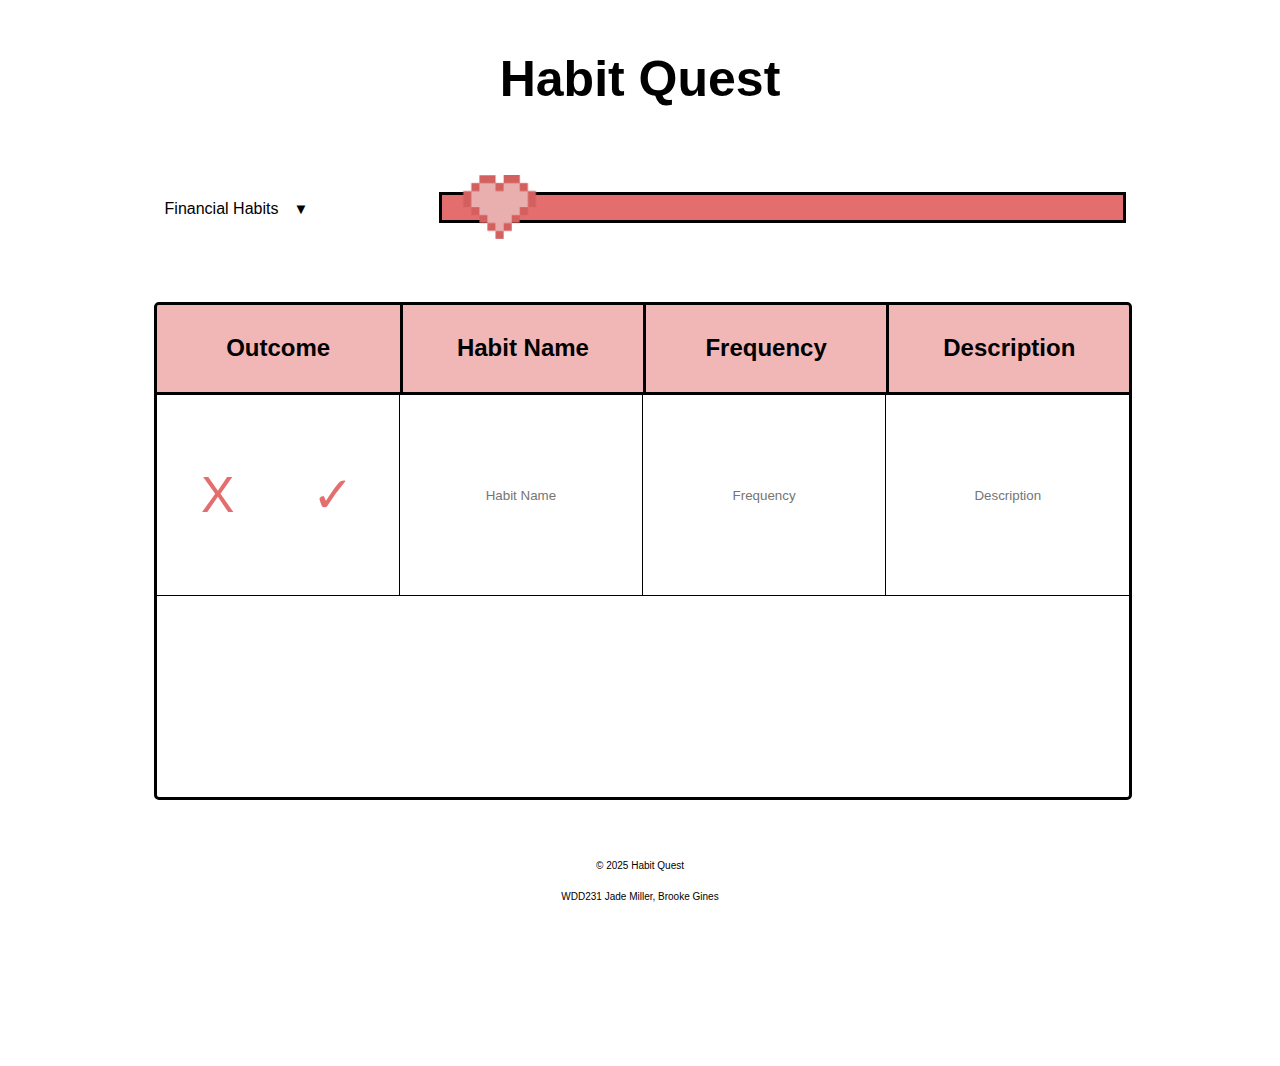
==== commit 1820b055: "jade miller" ====
--- a/habit_quest/financial.html
+++ b/habit_quest/financial.html
@@ -2,19 +2,21 @@
 <html lang="en">
   <head>
     <meta charset="UTF-8" />
+    <meta name="author" content="Jade Miller and Brooke Gines" />
+    <meta name="description" content="A video game themed habit tracker. Plan and track personalized habits." />
     <meta http-equiv="X-UA-Compatible" content="IE=edge" />
     <meta name="viewport" content="width=device-width, initial-scale=1.0" />
     <title>Financial Habits</title>
     <link rel="stylesheet" href="styles.css" />
     <script src="scripts/fail_animation.js" defer></script>
     <script src="scripts/quote.js" defer></script>
-    <script src="scripts/localStorage.js" defer></script>
   </head>
   <body>
-    <header>
-      <h1>Habit Quest</h1>
-    </header>
-    <div class="drop">
+    <div class="flash_animation">
+      <header>
+        <h1>Habit Quest</h1>
+      </header>
+      <div class="drop">
         <button class="drop_button">Financial Habits</button>
         <span class="arrow">▼</span>
         <span class="hamburger">☰</span>
@@ -23,63 +25,48 @@
           <a href="intellectual.html">Intellectual Habits</a>
           <a href="mental.html">Mental Habits</a>
         </div>
-    </div>
-    
-    <div class="health_bar">
-        <img class="heart_img" src="images/heart.png" alt="Heart Icon">
+      </div>
+      <div class="health_bar">
+        <img class="heart_img" src="images/heart.png" alt="Heart Icon" />
         <div class="progress_bar"></div>
-    </div>
+      </div>
 
-    <main> 
-      <div class="habit-grid">
-        <div class = "column-header">
-          <h2>Outcome</h2>
-        </div>
-        <div class="column-header">
-          <h2>Habit Name</h2>
-        </div>
-        <div class="column-header">
-          <h2>Frequency</h2>
-        </div>
-        <div class="column-header">
-          <h2>Description</h2>
-        </div>
-        <div class="user-row">
-          <div id="user-check-box" class="row-cell"> 
-            <button>Completed</button>
+      <main>
+        <div class="habit-grid">
+          <div class="column-header">
+            <h2>Outcome</h2>
           </div>
-          <div id="user-habit-name" class="row-cell"> 
-            <div class="editor" id= "habit-name-editor" contenteditable="true"> </div>
+          <div class="column-header">
+            <h2>Habit Name</h2>
           </div>
-          <div id="user-frequency" class="row-cell">
-            <div class="editor" id= "frequency-editor" contenteditable="true"> </div>
+          <div class="column-header">
+            <h2>Frequency</h2>
           </div>
-          <div id="user-description" class="row-cell" >
-            <div class="editor" id= "description-editor" contenteditable="true"> </div>
+          <div class="column-header">
+            <h2>Description</h2>
+          </div>
+          <div class="user-row">
+            <div id="user-check-box" class="row-cell">
+              <button id="unfinishedAnimation">X</button>
+              <button id="finishedAnimation">✓</button>
+            </div>
+            <div id="user-habit-name" class="row-cell">
+              <input type="text" placeholder="Habit Name" />
+            </div>
+            <div id="user-frequency" class="row-cell">
+              <input type="text" placeholder="Frequency" />
+            </div>
+            <div id="user-description" class="row-cell">
+              <input type="text" placeholder="Description" />
+            </div>
           </div>
         </div>
-        <!-- <div class="user-row">
-          <div id="user-check-box" class="row-cell"> 
-            <button>Completed</button>
-          </div>
-          <div id="user-habit-name" class="row-cell"> 
-            <div class="editor" id= "habit-name-editor" contenteditable="true"> </div>
-          </div>
-          <div id="user-frequency" class="row-cell">
-            <div class="editor" id= "frequency-editor" contenteditable="true"> </div>
-          </div>
-          <div id="user-description" class="row-cell" >
-            <div class="editor" id= "description-editor" contenteditable="true"> </div>
-          </div>
-        </div> -->
-      </div>
-    </main>
-    <button id="add-row-button">Add Row</button>
-    
-    
-    <footer>
-      <p>&copy; 2025 Habit Quest</p>
-      <p>WDD231 Anna Le Sieur, Jade Miller, Brooke Gines</p>
-    </footer>
+      </main>
+
+      <footer>
+        <p>&copy; 2025 Habit Quest</p>
+        <p>WDD231 Jade Miller, Brooke Gines</p>
+      </footer>
+    </div>
   </body>
 </html>--- a/habit_quest/styles.css
+++ b/habit_quest/styles.css
@@ -1,10 +1,10 @@
 :root {
-    --health_bar: #e46e6e;
+  --health_bar: #e46e6e;
 }
 
 body {
-    margin: 12%;
-    margin-top: 50px;
+  margin: 12%;
+  margin-top: 50px;
 }
 
 .health_bar {
@@ -23,73 +23,67 @@
 }
 
 .arrow {
-    font-size: 15px;
-    margin-left: -5px;
+  font-size: 15px;
+  margin-left: -5px;
 }
 
 .hamburger {
-    display: none;
+  display: none;
 }
 
 .drop_button {
-    height: 25px;
-    border: none;
-    background-color: white;
-    font-size: 100%;
-    text-align: left;
-  }
-  
-  .drop {
-    margin-top: 50px;
-    width: 25%;
-    position: relative;
-    display: inline-block;
-  }
-  
-  .dropdown-content {
-    display: none;
-    position: absolute;
-  }
-  
-  .dropdown-content a {
-    display: block;
-    text-decoration: none;
-    color: black;
-    padding: 0px 50px;
-  }
-
-  .drop:hover .dropdown-content {
-    display: block;
+  height: 25px;
+  border: none;
+  background-color: white;
+  font-size: 100%;
+  text-align: left;
+}
+
+ .drop {
+  margin-top: 50px;
+  width: 25%;
+  position: relative;
+  display: inline-block;
+}
+
+ .dropdown-content {
+  display: none;
+  position: absolute;
+}
+
+ .dropdown-content a {
+  display: block;
+  text-decoration: none;
+  color: black;
+  padding: 0px 50px;
+}
+
+.drop:hover .dropdown-content {
+  display: block;
 }
 
 a:hover {
-    background-color: aliceblue;
-}
-
-.heart_img {
-    position: absolute;
-    width: 115px;
-    margin-top: -20px;
+  background-color: aliceblue;
 }
 
 @media (max-width: 800px) {
-    body {
-        margin: 5%;
-    }
+  body {
+      margin: 5%;
+  }
 }
 
 @media (max-width: 700px) {
-    .drop_button {
-        display: none;
-     }
-     .arrow {
-        display: none;
-     }
-     .hamburger {
-        display: block;
-        font-size: 25px;
-        padding-left: 50px;
-    }
+  .drop_button {
+      display: none;
+   }
+   .arrow {
+      display: none;
+   }
+   .hamburger {
+      display: block;
+      font-size: 25px;
+      padding-left: 50px;
+  }
 }
 
 /* Header */
@@ -110,18 +104,16 @@
 }
 
 /* Footer */
-
 footer {
   text-align: center;
   margin-top: 50px;
   font-size: 10px;
-  display: grid;  
+  display: grid; 
   place-items: center;
   font-family: 'Lucida Sans', 'Lucida Sans Regular', 'Lucida Grande', 'Lucida Sans Unicode', Geneva, Verdana, sans-serif;
 }
+
 /* Grid Style */
-
-
 .habit-grid {
   margin-top: 75px;
   display: grid;
@@ -152,10 +144,12 @@
   display: grid;
   max-width: 100%;
   grid-template-columns: 1fr 1fr 1fr 1fr;
+}
+
+.user-row {
   row-gap: 5px;
   height: fit-content;
 }
-
 
 .row-cell:not(:last-child) {
   border-right:  black solid 1px;
@@ -165,52 +159,24 @@
 
 .row-cell {
   border-bottom: black solid 1px;
-  height: 150px;
-  display: flex;
-  flex-direction: column;
-}
-
-textarea {
-  /* width: calc(100% - 4px); */
-  width: 100%;
-  height: 100%; 
-  padding: 5px; 
-  border: none;
-  text-align: center;
-  box-sizing: border-box;
-  font-family: 'Lucida Sans', 'Lucida Sans Regular', 'Lucida Grande', 'Lucida Sans Unicode', Geneva, Verdana, sans-serif;
-}
-
-.editor
-{
-   /* width: calc(100% - 4px); */
-   width: 100%;
-   display: flex;
-   flex-direction: column;
-   justify-content: center;
-   height: 100%; 
-   padding: 5px; 
-   border: none;
-   text-align: center;
-   box-sizing: border-box;
-   font-family: 'Lucida Sans', 'Lucida Sans Regular', 'Lucida Grande', 'Lucida Sans Unicode', Geneva, Verdana, sans-serif;
-}
-
-.editor:empty::before {
-  content: "Enter text...";
-  color: gray;
-  font-style: italic;
-}
-
-
-.editor:hover {
-  border: 2px solid pink;
-  box-shadow: 0 4px 8px rgba(0, 0, 0, 0.2);
+  height: 200px;
+}
+
+.user-row input {
+  width: calc(100% - 4px);
+  outline: none;
+  /* width: 100%; */
+  border: none;
+  /* border-bottom: black solid 1px; */
+  /*height: 100%;*/
+  height: -webkit-fill-available;
+  text-align: center;
+  font-family: 'Lucida Sans', 'Lucida Sans Regular', 'Lucida Grande', 'Lucida Sans Unicode', Geneva, Verdana, sans-serif;
 }
 
 #user-check-box {
   display: flex;
-  align-items: center;  
+  align-items: center; 
 }
 
 button {
@@ -224,22 +190,110 @@
   cursor: pointer;
 }
 
-#testAnimation {
+#unfinishedAnimation {
   height: 100px;
   width: 100px;
-}
-
-#testAnimation:hover {
-   color: red;
-   border-color: red;
-}
-
-#testAnimation2 {
+  font-size: 50px;
+  font-style: bold;
+  background-color: transparent;
+  border: none;
+  color: var(--health_bar);
+}
+
+#unfinishedAnimation:hover {
+  font-size: 60px;
+}
+
+#finishedAnimation {
   height: 100px;
   width: 100px;
-}
-
-#testAnimation2:hover {
-   color: red;
-   border-color: red;
+  font-size: 50px;
+  background-color: transparent;
+  border: none;
+  color: var(--health_bar);
+}
+
+#finishedAnimation:hover {
+  font-size: 60px;
+}
+
+.heart_img {
+  position: absolute;
+  width: 115px;
+  margin-top: -20px;
+}
+
+.heart_sad {
+  animation: beat 3s infinite;
+}
+
+@keyframes beat {
+  0% {
+    transform: scale(.8);
+  }
+  5% {
+    transform: scale(1);
+  }
+  10% {
+    transform: scale(.8);
+  }
+  15% {
+    transform: scale(1);
+  }
+  100% {
+    transform: scale(1);
+  }
+}
+
+.heart_hurt {
+  animation: hurt 1s;
+}
+
+@keyframes hurt {
+  0% {
+    transform: scale(.8);
+  }
+  25% {
+    transform: scale(1);
+  }
+  50% {
+    transform: scale(.8);
+  }
+  100% {
+    transform: scale(1);
+  }
+}
+
+.red_flash {
+  margin: none;
+  padding: none;
+  animation: flash 1s linear;
+}
+
+@keyframes flash {
+  0% {
+    background-color: red;
+    color: red;
+    border-color: red;
+  }
+  100% {
+    color: red;
+    border-color: black;
+  }
+}
+
+.blue_light {
+  animation: flash 5s;
+}
+
+@keyframes light {
+  0% {
+    background-color: blue;
+    color: blue;
+    border-color: blue;
+  }
+  100% {
+    color: blue;
+    border-color: black;
+  }
 }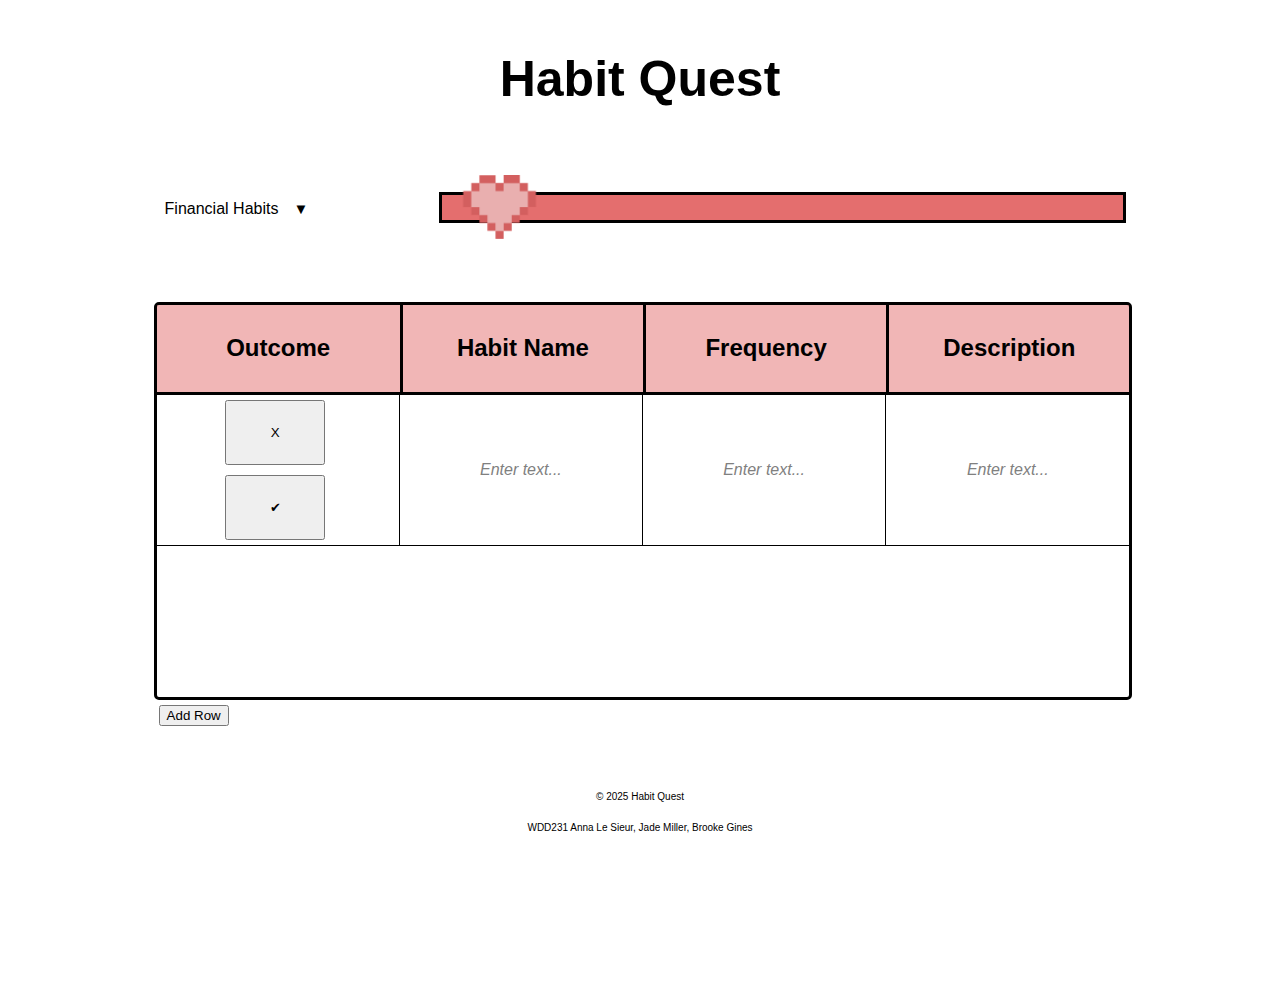
==== commit 01ce75cd: "Merge branch 'main' into brooke" ====
--- a/habit_quest/financial.html
+++ b/habit_quest/financial.html
@@ -2,21 +2,19 @@
 <html lang="en">
   <head>
     <meta charset="UTF-8" />
-    <meta name="author" content="Jade Miller and Brooke Gines" />
-    <meta name="description" content="A video game themed habit tracker. Plan and track personalized habits." />
     <meta http-equiv="X-UA-Compatible" content="IE=edge" />
     <meta name="viewport" content="width=device-width, initial-scale=1.0" />
     <title>Financial Habits</title>
     <link rel="stylesheet" href="styles.css" />
     <script src="scripts/fail_animation.js" defer></script>
     <script src="scripts/quote.js" defer></script>
+    <script src="scripts/localStorage.js" defer></script>
   </head>
   <body>
-    <div class="flash_animation">
-      <header>
-        <h1>Habit Quest</h1>
-      </header>
-      <div class="drop">
+    <header>
+      <h1>Habit Quest</h1>
+    </header>
+    <div class="drop">
         <button class="drop_button">Financial Habits</button>
         <span class="arrow">▼</span>
         <span class="hamburger">☰</span>
@@ -25,48 +23,63 @@
           <a href="intellectual.html">Intellectual Habits</a>
           <a href="mental.html">Mental Habits</a>
         </div>
-      </div>
-      <div class="health_bar">
-        <img class="heart_img" src="images/heart.png" alt="Heart Icon" />
+    </div>
+    
+    <div class="health_bar">
+        <img class="heart_img" src="images/heart.png" alt="Heart Icon">
         <div class="progress_bar"></div>
-      </div>
+    </div>
 
-      <main>
-        <div class="habit-grid">
-          <div class="column-header">
-            <h2>Outcome</h2>
+    <main> 
+      <div class="habit-grid">
+        <div class = "column-header">
+          <h2>Outcome</h2>
+        </div>
+        <div class="column-header">
+          <h2>Habit Name</h2>
+        </div>
+        <div class="column-header">
+          <h2>Frequency</h2>
+        </div>
+        <div class="column-header">
+          <h2>Description</h2>
+        </div>
+        <div class="user-row">
+          <div id="user-check-box" class="row-cell"> 
+            <button id="testAnimation">X</button>
+            <button id="testAnimation2">✔</button>
           </div>
-          <div class="column-header">
-            <h2>Habit Name</h2>
+          <div id="user-habit-name" class="row-cell"> 
+            <div class="editor" id= "habit-name-editor" contenteditable="true"> </div>
           </div>
-          <div class="column-header">
-            <h2>Frequency</h2>
+          <div id="user-frequency" class="row-cell">
+            <div class="editor" id= "frequency-editor" contenteditable="true"> </div>
           </div>
-          <div class="column-header">
-            <h2>Description</h2>
-          </div>
-          <div class="user-row">
-            <div id="user-check-box" class="row-cell">
-              <button id="unfinishedAnimation">X</button>
-              <button id="finishedAnimation">✓</button>
-            </div>
-            <div id="user-habit-name" class="row-cell">
-              <input type="text" placeholder="Habit Name" />
-            </div>
-            <div id="user-frequency" class="row-cell">
-              <input type="text" placeholder="Frequency" />
-            </div>
-            <div id="user-description" class="row-cell">
-              <input type="text" placeholder="Description" />
-            </div>
+          <div id="user-description" class="row-cell" >
+            <div class="editor" id= "description-editor" contenteditable="true"> </div>
           </div>
         </div>
-      </main>
-
-      <footer>
-        <p>&copy; 2025 Habit Quest</p>
-        <p>WDD231 Jade Miller, Brooke Gines</p>
-      </footer>
-    </div>
+        <!-- <div class="user-row">
+          <div id="user-check-box" class="row-cell"> 
+            <button>Completed</button>
+          </div>
+          <div id="user-habit-name" class="row-cell"> 
+            <div class="editor" id= "habit-name-editor" contenteditable="true"> </div>
+          </div>
+          <div id="user-frequency" class="row-cell">
+            <div class="editor" id= "frequency-editor" contenteditable="true"> </div>
+          </div>
+          <div id="user-description" class="row-cell" >
+            <div class="editor" id= "description-editor" contenteditable="true"> </div>
+          </div>
+        </div> -->
+      </div>
+    </main>
+    <button id="add-row-button">Add Row</button>
+    
+    <footer>
+      <p>&copy; 2025 Habit Quest</p>
+      <p>WDD231 Anna Le Sieur, Jade Miller, Brooke Gines</p>
+    </footer>
   </body>
 </html>--- a/habit_quest/styles.css
+++ b/habit_quest/styles.css
@@ -1,10 +1,10 @@
 :root {
-  --health_bar: #e46e6e;
+    --health_bar: #e46e6e;
 }
 
 body {
-  margin: 12%;
-  margin-top: 50px;
+    margin: 12%;
+    margin-top: 50px;
 }
 
 .health_bar {
@@ -23,67 +23,67 @@
 }
 
 .arrow {
-  font-size: 15px;
-  margin-left: -5px;
+    font-size: 15px;
+    margin-left: -5px;
 }
 
 .hamburger {
-  display: none;
+    display: none;
 }
 
 .drop_button {
-  height: 25px;
-  border: none;
-  background-color: white;
-  font-size: 100%;
-  text-align: left;
-}
-
- .drop {
-  margin-top: 50px;
-  width: 25%;
-  position: relative;
-  display: inline-block;
-}
-
- .dropdown-content {
-  display: none;
-  position: absolute;
-}
-
- .dropdown-content a {
-  display: block;
-  text-decoration: none;
-  color: black;
-  padding: 0px 50px;
-}
-
-.drop:hover .dropdown-content {
-  display: block;
+    height: 25px;
+    border: none;
+    background-color: white;
+    font-size: 100%;
+    text-align: left;
+  }
+  
+  .drop {
+    margin-top: 50px;
+    width: 25%;
+    position: relative;
+    display: inline-block;
+  }
+  
+  .dropdown-content {
+    display: none;
+    position: absolute;
+  }
+  
+  .dropdown-content a {
+    display: block;
+    text-decoration: none;
+    color: black;
+    padding: 0px 50px;
+  }
+
+  .drop:hover .dropdown-content {
+    display: block;
 }
 
 a:hover {
-  background-color: aliceblue;
+    background-color: aliceblue;
 }
 
 @media (max-width: 800px) {
-  body {
-      margin: 5%;
-  }
+    body {
+        margin: 5%;
+    }
 }
 
 @media (max-width: 700px) {
-  .drop_button {
-      display: none;
-   }
-   .arrow {
-      display: none;
-   }
-   .hamburger {
-      display: block;
-      font-size: 25px;
-      padding-left: 50px;
-  }
+    .drop_button {
+        display: none;
+     }
+     .arrow {
+        display: none;
+     }
+     .hamburger {
+        display: block;
+        font-size: 25px;
+        padding-left: 50px;
+    }
 }
 
 /* Header */
@@ -104,16 +104,18 @@
 }
 
 /* Footer */
+
 footer {
   text-align: center;
   margin-top: 50px;
   font-size: 10px;
-  display: grid; 
+  display: grid;  
   place-items: center;
   font-family: 'Lucida Sans', 'Lucida Sans Regular', 'Lucida Grande', 'Lucida Sans Unicode', Geneva, Verdana, sans-serif;
 }
-
 /* Grid Style */
+
+
 .habit-grid {
   margin-top: 75px;
   display: grid;
@@ -144,12 +146,10 @@
   display: grid;
   max-width: 100%;
   grid-template-columns: 1fr 1fr 1fr 1fr;
-}
-
-.user-row {
   row-gap: 5px;
   height: fit-content;
 }
+
 
 .row-cell:not(:last-child) {
   border-right:  black solid 1px;
@@ -159,24 +159,52 @@
 
 .row-cell {
   border-bottom: black solid 1px;
-  height: 200px;
-}
-
-.user-row input {
-  width: calc(100% - 4px);
-  outline: none;
-  /* width: 100%; */
+  height: 150px;
+  display: flex;
+  flex-direction: column;
+}
+
+textarea {
+  /* width: calc(100% - 4px); */
+  width: 100%;
+  height: 100%; 
+  padding: 5px; 
   border: none;
-  /* border-bottom: black solid 1px; */
-  /*height: 100%;*/
-  height: -webkit-fill-available;
-  text-align: center;
-  font-family: 'Lucida Sans', 'Lucida Sans Regular', 'Lucida Grande', 'Lucida Sans Unicode', Geneva, Verdana, sans-serif;
+  text-align: center;
+  box-sizing: border-box;
+  font-family: 'Lucida Sans', 'Lucida Sans Regular', 'Lucida Grande', 'Lucida Sans Unicode', Geneva, Verdana, sans-serif;
+}
+
+.editor
+{
+   /* width: calc(100% - 4px); */
+   width: 100%;
+   display: flex;
+   flex-direction: column;
+   justify-content: center;
+   height: 100%; 
+   padding: 5px; 
+   border: none;
+   text-align: center;
+   box-sizing: border-box;
+   font-family: 'Lucida Sans', 'Lucida Sans Regular', 'Lucida Grande', 'Lucida Sans Unicode', Geneva, Verdana, sans-serif;
+}
+
+.editor:empty::before {
+  content: "Enter text...";
+  color: gray;
+  font-style: italic;
+}
+
+
+.editor:hover {
+  border: 2px solid pink;
+  box-shadow: 0 4px 8px rgba(0, 0, 0, 0.2);
 }
 
 #user-check-box {
   display: flex;
-  align-items: center; 
+  align-items: center;  
 }
 
 button {
@@ -190,31 +218,24 @@
   cursor: pointer;
 }
 
-#unfinishedAnimation {
+#testAnimation {
   height: 100px;
   width: 100px;
-  font-size: 50px;
-  font-style: bold;
-  background-color: transparent;
-  border: none;
-  color: var(--health_bar);
-}
-
-#unfinishedAnimation:hover {
-  font-size: 60px;
-}
-
-#finishedAnimation {
+}
+
+#testAnimation:hover {
+   color: red;
+   border-color: red;
+}
+
+#testAnimation2 {
   height: 100px;
   width: 100px;
-  font-size: 50px;
-  background-color: transparent;
-  border: none;
-  color: var(--health_bar);
-}
-
-#finishedAnimation:hover {
-  font-size: 60px;
+}
+
+#testAnimation2:hover {
+   color: red;
+   border-color: red;
 }
 
 .heart_img {
@@ -227,7 +248,7 @@
   animation: beat 3s infinite;
 }
 
-@keyframes beat {
+@keyframes beat { 
   0% {
     transform: scale(.8);
   }
@@ -244,56 +265,3 @@
     transform: scale(1);
   }
 }
-
-.heart_hurt {
-  animation: hurt 1s;
-}
-
-@keyframes hurt {
-  0% {
-    transform: scale(.8);
-  }
-  25% {
-    transform: scale(1);
-  }
-  50% {
-    transform: scale(.8);
-  }
-  100% {
-    transform: scale(1);
-  }
-}
-
-.red_flash {
-  margin: none;
-  padding: none;
-  animation: flash 1s linear;
-}
-
-@keyframes flash {
-  0% {
-    background-color: red;
-    color: red;
-    border-color: red;
-  }
-  100% {
-    color: red;
-    border-color: black;
-  }
-}
-
-.blue_light {
-  animation: flash 5s;
-}
-
-@keyframes light {
-  0% {
-    background-color: blue;
-    color: blue;
-    border-color: blue;
-  }
-  100% {
-    color: blue;
-    border-color: black;
-  }
-}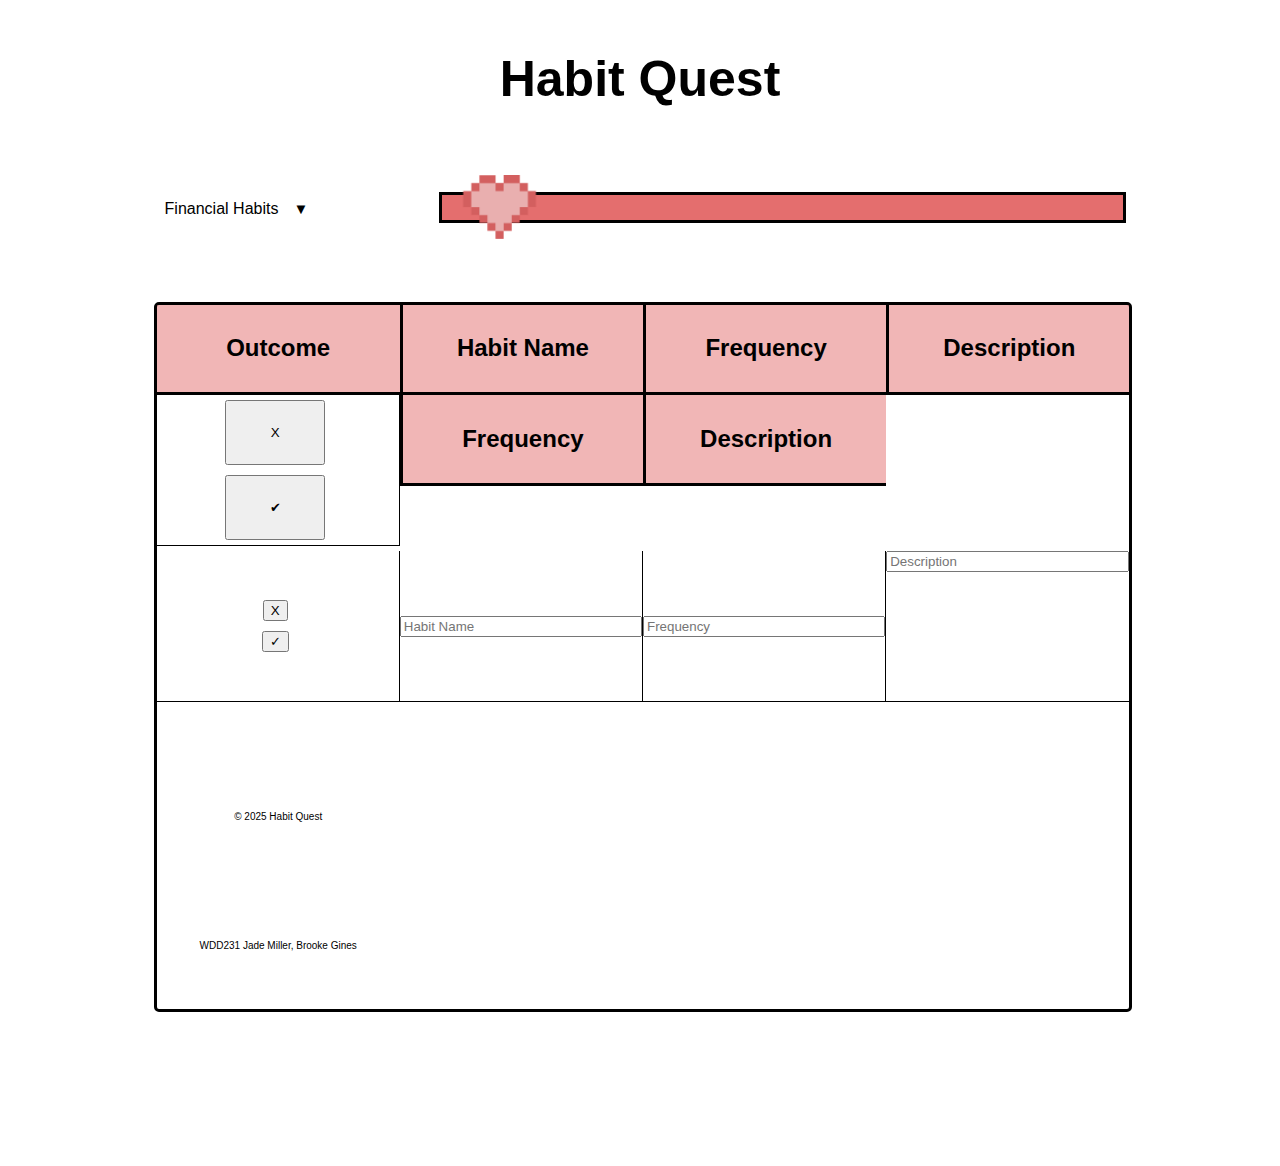
==== commit 6b3f6770: "Merge branch 'main' into animation" ====
--- a/habit_quest/financial.html
+++ b/habit_quest/financial.html
@@ -2,19 +2,21 @@
 <html lang="en">
   <head>
     <meta charset="UTF-8" />
+    <meta name="author" content="Jade Miller and Brooke Gines" />
+    <meta name="description" content="A video game themed habit tracker. Plan and track personalized habits." />
     <meta http-equiv="X-UA-Compatible" content="IE=edge" />
     <meta name="viewport" content="width=device-width, initial-scale=1.0" />
     <title>Financial Habits</title>
     <link rel="stylesheet" href="styles.css" />
     <script src="scripts/fail_animation.js" defer></script>
     <script src="scripts/quote.js" defer></script>
-    <script src="scripts/localStorage.js" defer></script>
   </head>
   <body>
-    <header>
-      <h1>Habit Quest</h1>
-    </header>
-    <div class="drop">
+    <div class="flash_animation">
+      <header>
+        <h1>Habit Quest</h1>
+      </header>
+      <div class="drop">
         <button class="drop_button">Financial Habits</button>
         <span class="arrow">▼</span>
         <span class="hamburger">☰</span>
@@ -23,12 +25,11 @@
           <a href="intellectual.html">Intellectual Habits</a>
           <a href="mental.html">Mental Habits</a>
         </div>
-    </div>
-    
-    <div class="health_bar">
-        <img class="heart_img" src="images/heart.png" alt="Heart Icon">
+      </div>
+      <div class="health_bar">
+        <img class="heart_img" src="images/heart.png" alt="Heart Icon" />
         <div class="progress_bar"></div>
-    </div>
+      </div>
 
     <main> 
       <div class="habit-grid">
@@ -49,37 +50,34 @@
             <button id="testAnimation">X</button>
             <button id="testAnimation2">✔</button>
           </div>
-          <div id="user-habit-name" class="row-cell"> 
-            <div class="editor" id= "habit-name-editor" contenteditable="true"> </div>
+          <div class="column-header">
+            <h2>Frequency</h2>
           </div>
-          <div id="user-frequency" class="row-cell">
-            <div class="editor" id= "frequency-editor" contenteditable="true"> </div>
+          <div class="column-header">
+            <h2>Description</h2>
           </div>
-          <div id="user-description" class="row-cell" >
-            <div class="editor" id= "description-editor" contenteditable="true"> </div>
+          <div class="user-row">
+            <div id="user-check-box" class="row-cell">
+              <button id="unfinishedAnimation">X</button>
+              <button id="finishedAnimation">✓</button>
+            </div>
+            <div id="user-habit-name" class="row-cell">
+              <input type="text" placeholder="Habit Name" />
+            </div>
+            <div id="user-frequency" class="row-cell">
+              <input type="text" placeholder="Frequency" />
+            </div>
+            <div id="user-description" class="row-cell">
+              <input type="text" placeholder="Description" />
+            </div>
           </div>
         </div>
-        <!-- <div class="user-row">
-          <div id="user-check-box" class="row-cell"> 
-            <button>Completed</button>
-          </div>
-          <div id="user-habit-name" class="row-cell"> 
-            <div class="editor" id= "habit-name-editor" contenteditable="true"> </div>
-          </div>
-          <div id="user-frequency" class="row-cell">
-            <div class="editor" id= "frequency-editor" contenteditable="true"> </div>
-          </div>
-          <div id="user-description" class="row-cell" >
-            <div class="editor" id= "description-editor" contenteditable="true"> </div>
-          </div>
-        </div> -->
+      <footer>
+        <p>&copy; 2025 Habit Quest</p>
+        <p>WDD231 Jade Miller, Brooke Gines</p>
+      </footer>
+    </div>
       </div>
     </main>
-    <button id="add-row-button">Add Row</button>
-    
-    <footer>
-      <p>&copy; 2025 Habit Quest</p>
-      <p>WDD231 Anna Le Sieur, Jade Miller, Brooke Gines</p>
-    </footer>
   </body>
 </html>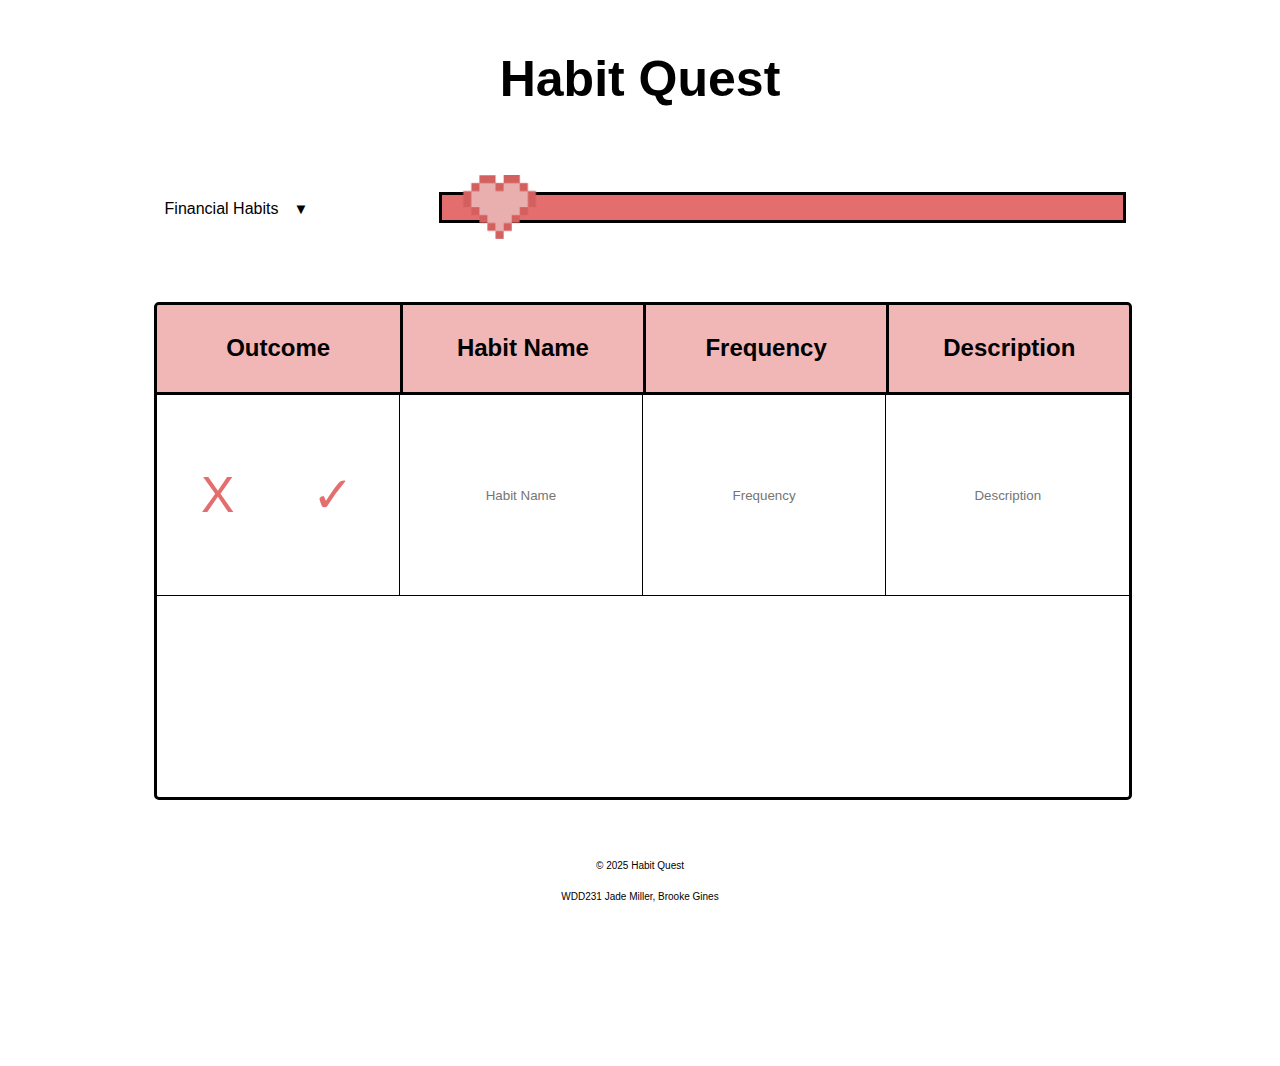
==== commit 4111ee1d: "duplicates taken out" ====
--- a/habit_quest/financial.html
+++ b/habit_quest/financial.html
@@ -46,16 +46,6 @@
           <h2>Description</h2>
         </div>
         <div class="user-row">
-          <div id="user-check-box" class="row-cell"> 
-            <button id="testAnimation">X</button>
-            <button id="testAnimation2">✔</button>
-          </div>
-          <div class="column-header">
-            <h2>Frequency</h2>
-          </div>
-          <div class="column-header">
-            <h2>Description</h2>
-          </div>
           <div class="user-row">
             <div id="user-check-box" class="row-cell">
               <button id="unfinishedAnimation">X</button>
@@ -72,12 +62,11 @@
             </div>
           </div>
         </div>
+      </div>
       <footer>
         <p>&copy; 2025 Habit Quest</p>
         <p>WDD231 Jade Miller, Brooke Gines</p>
       </footer>
-    </div>
-      </div>
     </main>
   </body>
 </html>--- a/habit_quest/styles.css
+++ b/habit_quest/styles.css
@@ -1,10 +1,10 @@
 :root {
-    --health_bar: #e46e6e;
+  --health_bar: #e46e6e;
 }
 
 body {
-    margin: 12%;
-    margin-top: 50px;
+  margin: 12%;
+  margin-top: 50px;
 }
 
 .health_bar {
@@ -23,67 +23,67 @@
 }
 
 .arrow {
-    font-size: 15px;
-    margin-left: -5px;
+  font-size: 15px;
+  margin-left: -5px;
 }
 
 .hamburger {
-    display: none;
+  display: none;
 }
 
 .drop_button {
-    height: 25px;
-    border: none;
-    background-color: white;
-    font-size: 100%;
-    text-align: left;
-  }
-  
-  .drop {
-    margin-top: 50px;
-    width: 25%;
-    position: relative;
-    display: inline-block;
-  }
-  
-  .dropdown-content {
-    display: none;
-    position: absolute;
-  }
-  
-  .dropdown-content a {
-    display: block;
-    text-decoration: none;
-    color: black;
-    padding: 0px 50px;
-  }
-
-  .drop:hover .dropdown-content {
-    display: block;
+  height: 25px;
+  border: none;
+  background-color: white;
+  font-size: 100%;
+  text-align: left;
+}
+
+ .drop {
+  margin-top: 50px;
+  width: 25%;
+  position: relative;
+  display: inline-block;
+}
+
+ .dropdown-content {
+  display: none;
+  position: absolute;
+}
+
+ .dropdown-content a {
+  display: block;
+  text-decoration: none;
+  color: black;
+  padding: 0px 50px;
+}
+
+.drop:hover .dropdown-content {
+  display: block;
 }
 
 a:hover {
-    background-color: aliceblue;
+  background-color: aliceblue;
 }
 
 @media (max-width: 800px) {
-    body {
-        margin: 5%;
-    }
+  body {
+      margin: 5%;
+  }
 }
 
 @media (max-width: 700px) {
-    .drop_button {
-        display: none;
-     }
-     .arrow {
-        display: none;
-     }
-     .hamburger {
-        display: block;
-        font-size: 25px;
-        padding-left: 50px;
-    }
+  .drop_button {
+      display: none;
+   }
+   .arrow {
+      display: none;
+   }
+   .hamburger {
+      display: block;
+      font-size: 25px;
+      padding-left: 50px;
+  }
 }
 
 /* Header */
@@ -104,18 +104,16 @@
 }
 
 /* Footer */
-
 footer {
   text-align: center;
   margin-top: 50px;
   font-size: 10px;
-  display: grid;  
+  display: grid; 
   place-items: center;
   font-family: 'Lucida Sans', 'Lucida Sans Regular', 'Lucida Grande', 'Lucida Sans Unicode', Geneva, Verdana, sans-serif;
 }
+
 /* Grid Style */
-
-
 .habit-grid {
   margin-top: 75px;
   display: grid;
@@ -146,10 +144,12 @@
   display: grid;
   max-width: 100%;
   grid-template-columns: 1fr 1fr 1fr 1fr;
+}
+
+.user-row {
   row-gap: 5px;
   height: fit-content;
 }
-
 
 .row-cell:not(:last-child) {
   border-right:  black solid 1px;
@@ -159,52 +159,24 @@
 
 .row-cell {
   border-bottom: black solid 1px;
-  height: 150px;
-  display: flex;
-  flex-direction: column;
-}
-
-textarea {
-  /* width: calc(100% - 4px); */
-  width: 100%;
-  height: 100%; 
-  padding: 5px; 
-  border: none;
-  text-align: center;
-  box-sizing: border-box;
-  font-family: 'Lucida Sans', 'Lucida Sans Regular', 'Lucida Grande', 'Lucida Sans Unicode', Geneva, Verdana, sans-serif;
-}
-
-.editor
-{
-   /* width: calc(100% - 4px); */
-   width: 100%;
-   display: flex;
-   flex-direction: column;
-   justify-content: center;
-   height: 100%; 
-   padding: 5px; 
-   border: none;
-   text-align: center;
-   box-sizing: border-box;
-   font-family: 'Lucida Sans', 'Lucida Sans Regular', 'Lucida Grande', 'Lucida Sans Unicode', Geneva, Verdana, sans-serif;
-}
-
-.editor:empty::before {
-  content: "Enter text...";
-  color: gray;
-  font-style: italic;
-}
-
-
-.editor:hover {
-  border: 2px solid pink;
-  box-shadow: 0 4px 8px rgba(0, 0, 0, 0.2);
+  height: 200px;
+}
+
+.user-row input {
+  width: calc(100% - 4px);
+  outline: none;
+  /* width: 100%; */
+  border: none;
+  /* border-bottom: black solid 1px; */
+  /*height: 100%;*/
+  height: -webkit-fill-available;
+  text-align: center;
+  font-family: 'Lucida Sans', 'Lucida Sans Regular', 'Lucida Grande', 'Lucida Sans Unicode', Geneva, Verdana, sans-serif;
 }
 
 #user-check-box {
   display: flex;
-  align-items: center;  
+  align-items: center; 
 }
 
 button {
@@ -218,24 +190,31 @@
   cursor: pointer;
 }
 
-#testAnimation {
+#unfinishedAnimation {
   height: 100px;
   width: 100px;
-}
-
-#testAnimation:hover {
-   color: red;
-   border-color: red;
-}
-
-#testAnimation2 {
+  font-size: 50px;
+  font-style: bold;
+  background-color: transparent;
+  border: none;
+  color: var(--health_bar);
+}
+
+#unfinishedAnimation:hover {
+  font-size: 60px;
+}
+
+#finishedAnimation {
   height: 100px;
   width: 100px;
-}
-
-#testAnimation2:hover {
-   color: red;
-   border-color: red;
+  font-size: 50px;
+  background-color: transparent;
+  border: none;
+  color: var(--health_bar);
+}
+
+#finishedAnimation:hover {
+  font-size: 60px;
 }
 
 .heart_img {
@@ -248,7 +227,7 @@
   animation: beat 3s infinite;
 }
 
-@keyframes beat { 
+@keyframes beat {
   0% {
     transform: scale(.8);
   }
@@ -265,3 +244,56 @@
     transform: scale(1);
   }
 }
+
+.heart_hurt {
+  animation: hurt 1s;
+}
+
+@keyframes hurt {
+  0% {
+    transform: scale(.8);
+  }
+  25% {
+    transform: scale(1);
+  }
+  50% {
+    transform: scale(.8);
+  }
+  100% {
+    transform: scale(1);
+  }
+}
+
+.red_flash {
+  margin: none;
+  padding: none;
+  animation: flash 1s linear;
+}
+
+@keyframes flash {
+  0% {
+    background-color: red;
+    color: red;
+    border-color: red;
+  }
+  100% {
+    color: red;
+    border-color: black;
+  }
+}
+
+.blue_light {
+  animation: flash 5s;
+}
+
+@keyframes light {
+  0% {
+    background-color: blue;
+    color: blue;
+    border-color: blue;
+  }
+  100% {
+    color: blue;
+    border-color: black;
+  }
+}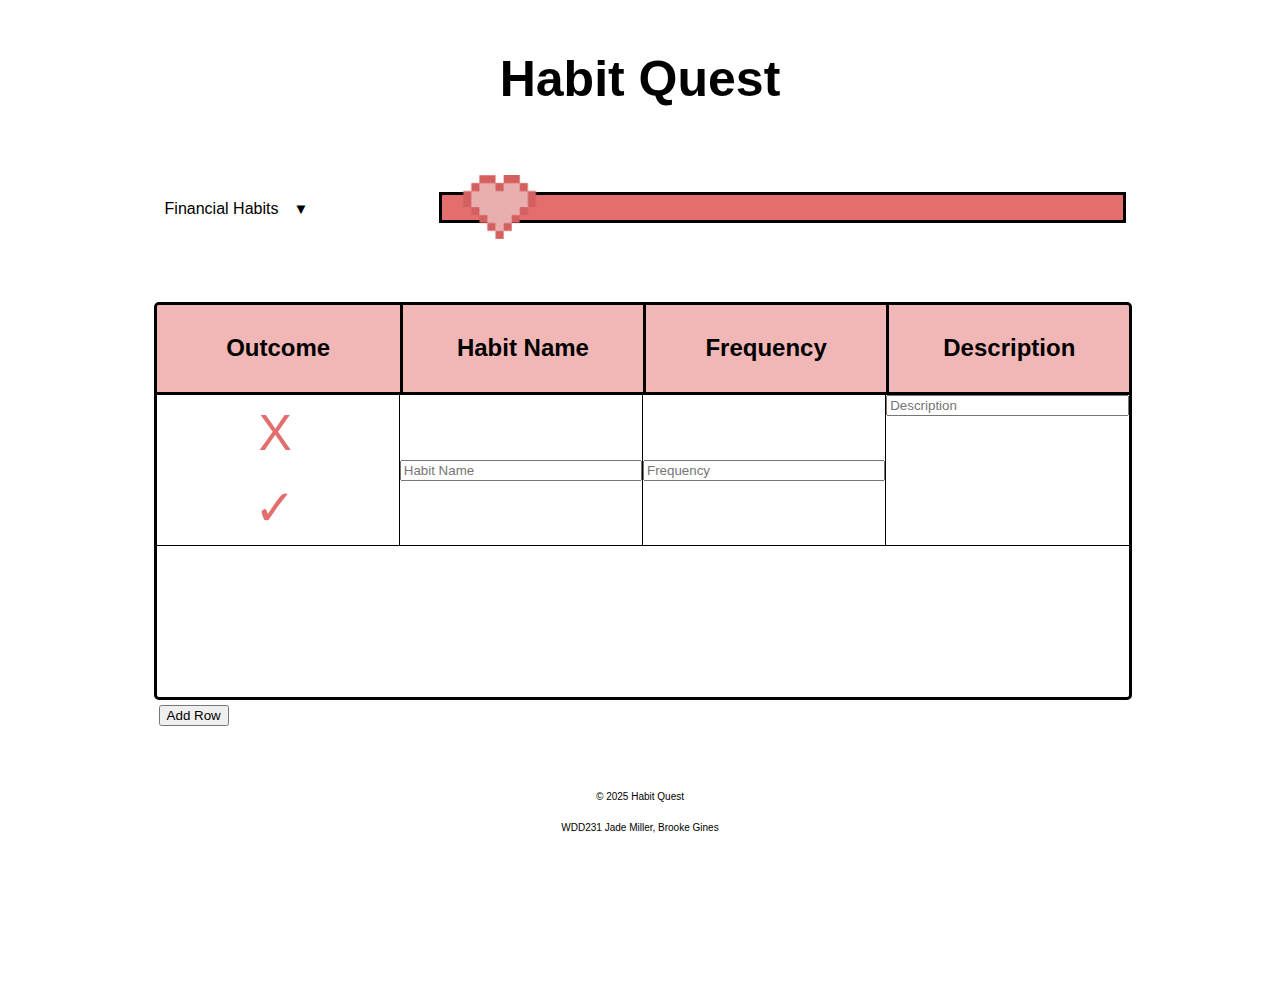
==== commit a18c748e: "Merge branch 'main' into brooke" ====
--- a/habit_quest/financial.html
+++ b/habit_quest/financial.html
@@ -10,6 +10,7 @@
     <link rel="stylesheet" href="styles.css" />
     <script src="scripts/fail_animation.js" defer></script>
     <script src="scripts/quote.js" defer></script>
+    <script src="scripts/localStorage.js" defer></script>
   </head>
   <body>
     <div class="flash_animation">
@@ -62,7 +63,22 @@
             </div>
           </div>
         </div>
+        <!-- <div class="user-row">
+          <div id="user-check-box" class="row-cell"> 
+            <button>Completed</button>
+          </div>
+          <div id="user-habit-name" class="row-cell"> 
+            <div class="editor" id= "habit-name-editor" contenteditable="true"> </div>
+          </div>
+          <div id="user-frequency" class="row-cell">
+            <div class="editor" id= "frequency-editor" contenteditable="true"> </div>
+          </div>
+          <div id="user-description" class="row-cell" >
+            <div class="editor" id= "description-editor" contenteditable="true"> </div>
+          </div>
+        </div> -->
       </div>
+      <button id="add-row-button">Add Row</button>
       <footer>
         <p>&copy; 2025 Habit Quest</p>
         <p>WDD231 Jade Miller, Brooke Gines</p>
--- a/habit_quest/styles.css
+++ b/habit_quest/styles.css
@@ -113,7 +113,7 @@
   font-family: 'Lucida Sans', 'Lucida Sans Regular', 'Lucida Grande', 'Lucida Sans Unicode', Geneva, Verdana, sans-serif;
 }
 
-/* Grid Style */
+
 .habit-grid {
   margin-top: 75px;
   display: grid;
@@ -144,12 +144,10 @@
   display: grid;
   max-width: 100%;
   grid-template-columns: 1fr 1fr 1fr 1fr;
-}
-
-.user-row {
   row-gap: 5px;
   height: fit-content;
 }
+
 
 .row-cell:not(:last-child) {
   border-right:  black solid 1px;
@@ -159,19 +157,47 @@
 
 .row-cell {
   border-bottom: black solid 1px;
-  height: 200px;
-}
-
-.user-row input {
-  width: calc(100% - 4px);
-  outline: none;
-  /* width: 100%; */
+  height: 150px;
+  display: flex;
+  flex-direction: column;
+}
+
+textarea {
+  /* width: calc(100% - 4px); */
+  width: 100%;
+  height: 100%; 
+  padding: 5px; 
   border: none;
-  /* border-bottom: black solid 1px; */
-  /*height: 100%;*/
-  height: -webkit-fill-available;
   text-align: center;
-  font-family: 'Lucida Sans', 'Lucida Sans Regular', 'Lucida Grande', 'Lucida Sans Unicode', Geneva, Verdana, sans-serif;
+  box-sizing: border-box;
+  font-family: 'Lucida Sans', 'Lucida Sans Regular', 'Lucida Grande', 'Lucida Sans Unicode', Geneva, Verdana, sans-serif;
+}
+
+.editor
+{
+   /* width: calc(100% - 4px); */
+   width: 100%;
+   display: flex;
+   flex-direction: column;
+   justify-content: center;
+   height: 100%; 
+   padding: 5px; 
+   border: none;
+   text-align: center;
+   box-sizing: border-box;
+   font-family: 'Lucida Sans', 'Lucida Sans Regular', 'Lucida Grande', 'Lucida Sans Unicode', Geneva, Verdana, sans-serif;
+}
+
+.editor:empty::before {
+  content: "Enter text...";
+  color: gray;
+  font-style: italic;
+}
+
+
+.editor:hover {
+  border: 2px solid pink;
+  box-shadow: 0 4px 8px rgba(0, 0, 0, 0.2);
 }
 
 #user-check-box {
